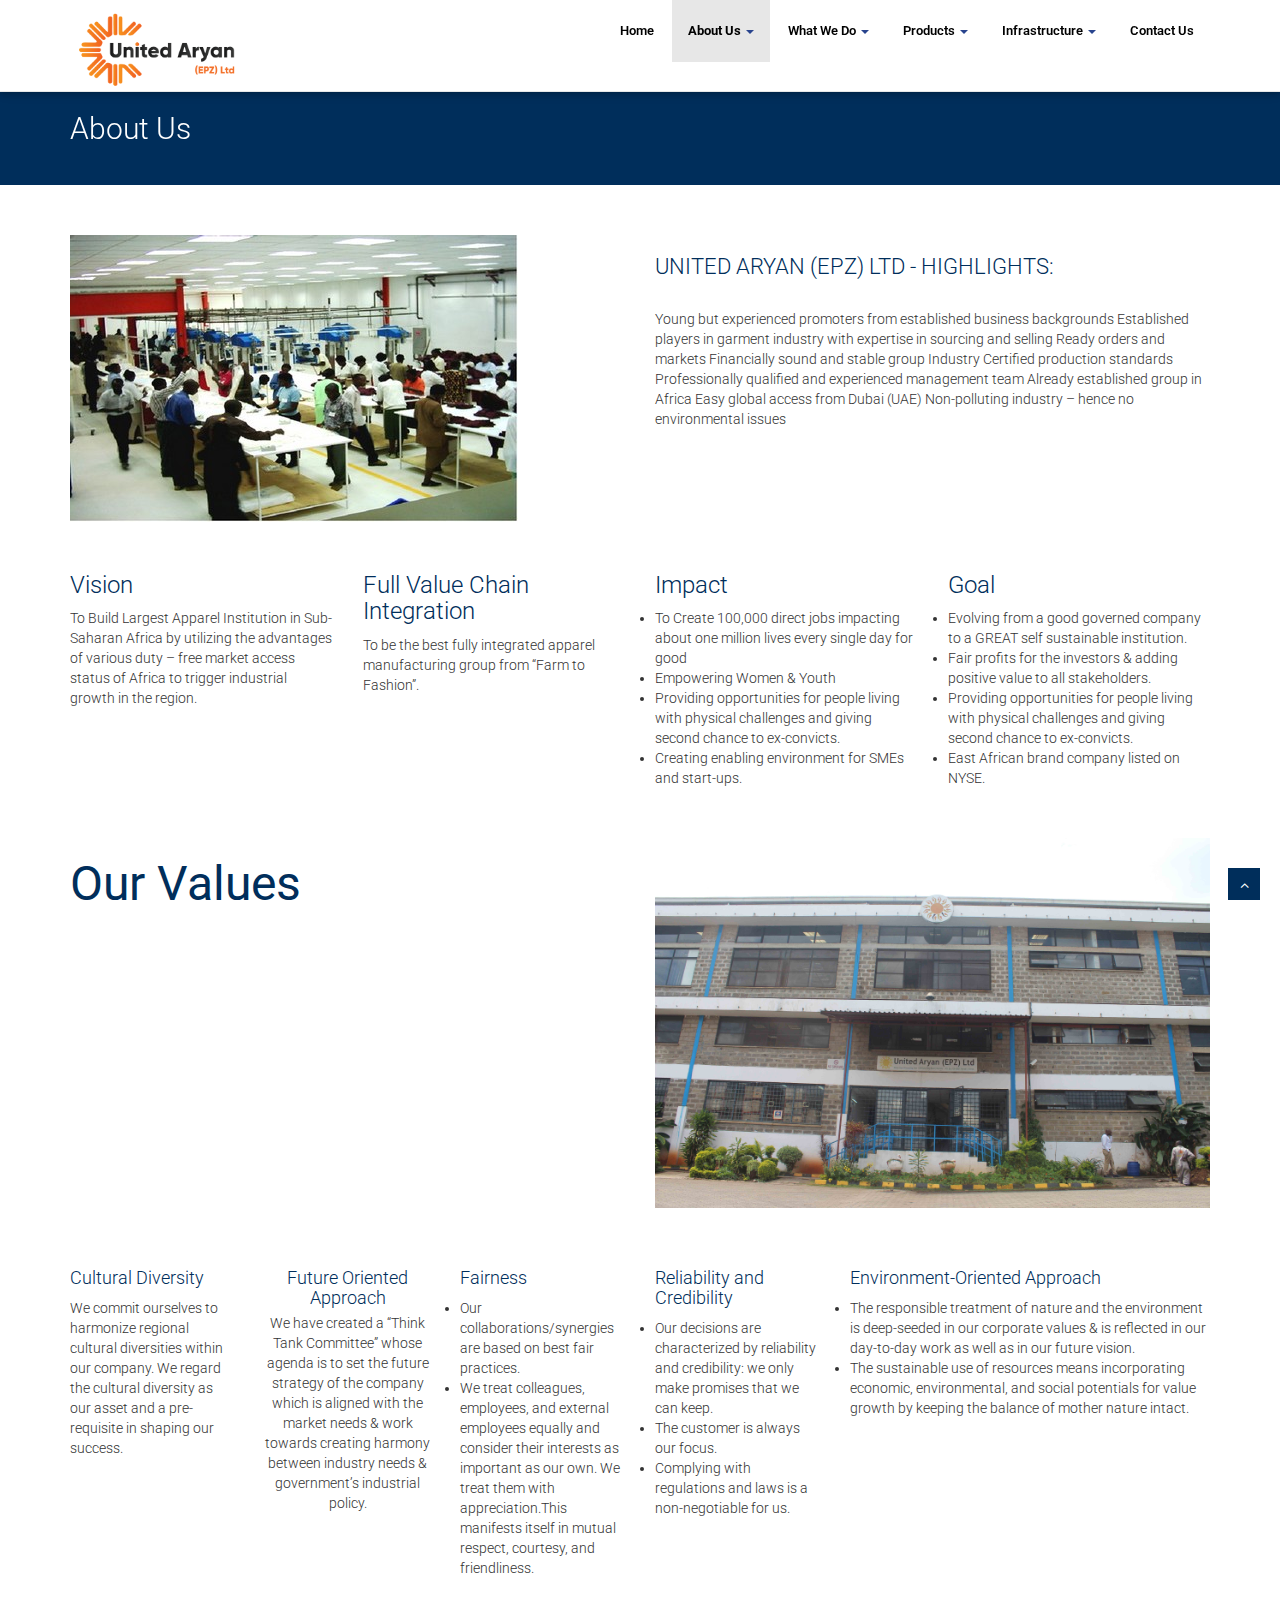
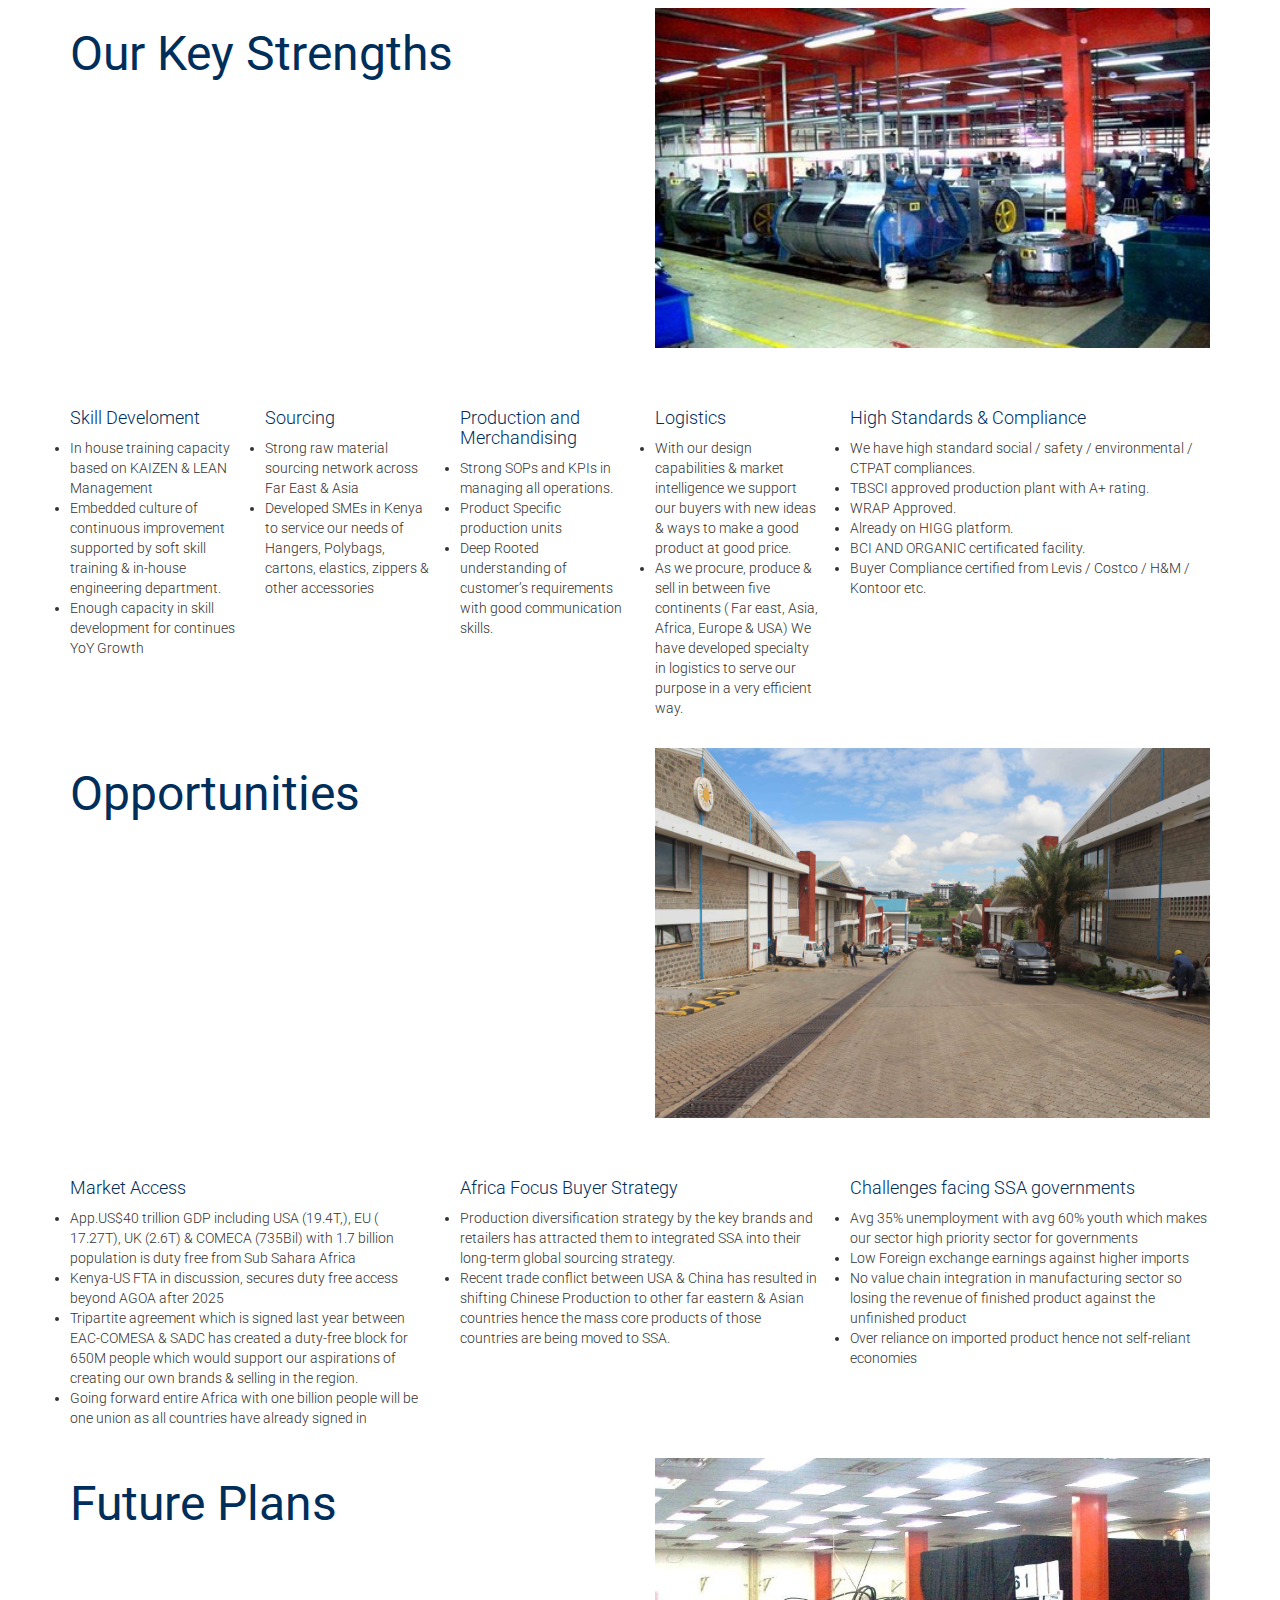
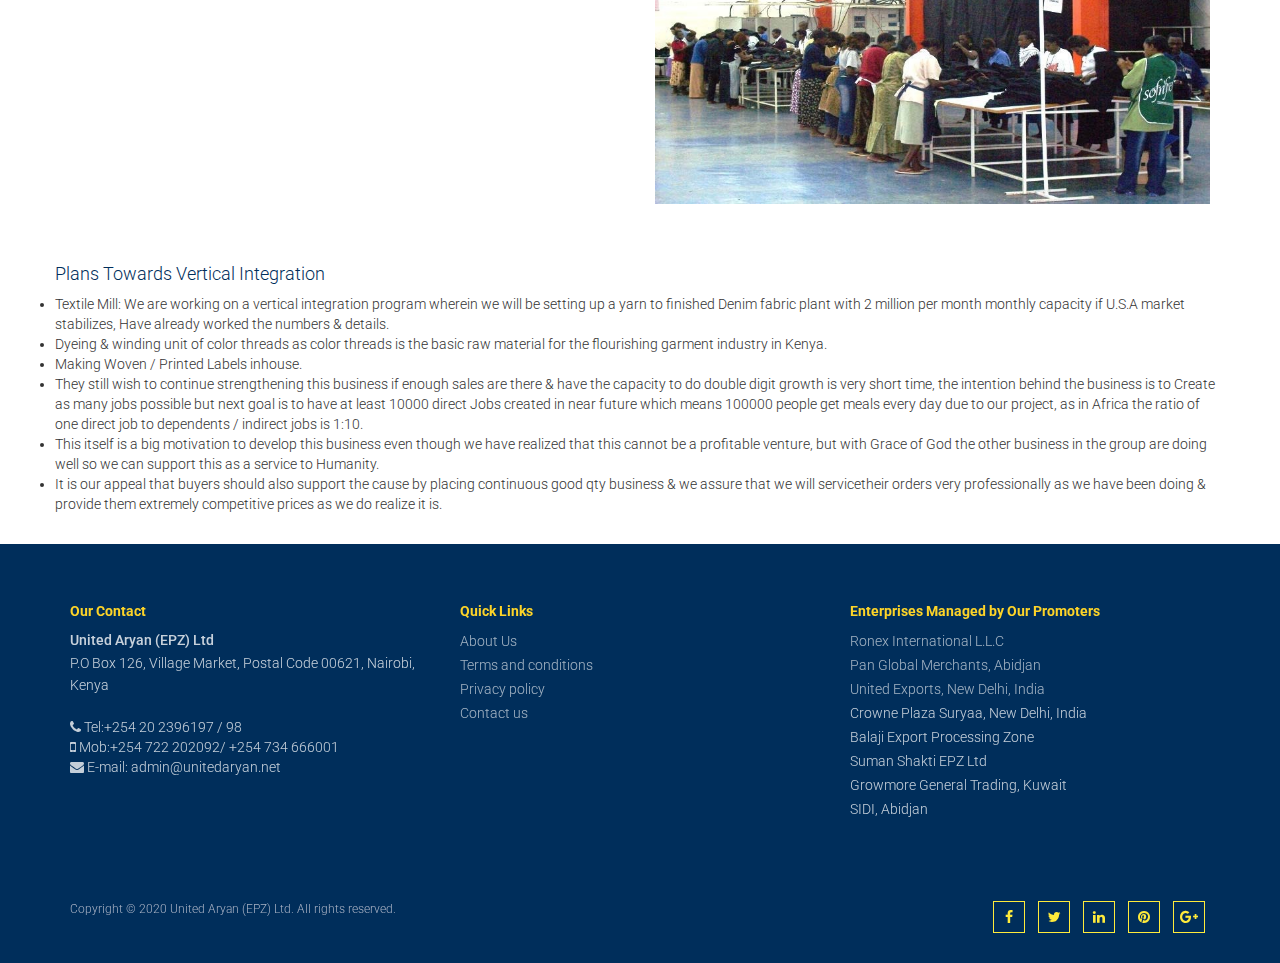
==== about.html @ 38c029ce "initial commit" ====
<!DOCTYPE html>
<html lang="en">

<head>
	<meta charset="utf-8">
	<title>United Aryan EPZ</title>
	<meta name="viewport" content="width=device-width, initial-scale=1.0" />
	<meta name="description" content="" />
	<meta name="author" content="http://webthemez.com" />
	<!-- css -->
	<link href="css/bootstrap.min.css" rel="stylesheet" />
	<link href="css/fancybox/jquery.fancybox.css" rel="stylesheet">
	<link href="css/flexslider.css" rel="stylesheet" />
	<link href="css/style.css" rel="stylesheet" />
	<link rel="stylesheet" href="https://stackpath.bootstrapcdn.com/font-awesome/4.7.0/css/font-awesome.min.css">
	<!-- Latest compiled and minified CSS -->
	<link rel="stylesheet" href="https://maxcdn.bootstrapcdn.com/bootstrap/3.4.1/css/bootstrap.min.css">
	<!-- Latest compiled JavaScript -->
	<script src="https://maxcdn.bootstrapcdn.com/bootstrap/3.4.1/js/bootstrap.min.js"></script>
	<!-- jQuery library -->
	<script src="https://ajax.googleapis.com/ajax/libs/jquery/3.5.1/jquery.min.js"></script>
	<!-- Material Design Bootstrap -->
   <link rel="stylesheet" href="css/mdb.min.css">
	<!-- Google Fonts Roboto -->
   <link rel="stylesheet" href="https://fonts.googleapis.com/css?family=Roboto:300,400,500,700&display=swap">
   
	
	<!-- HTML5 shim, for IE6-8 support of HTML5 elements -->
	<!--[if lt IE 9]>
      <script src="http://html5shim.googlecode.com/svn/trunk/html5.js"></script>
    <![endif]-->

</head>

<body>

	<!-- start header -->
	<header>
		<div class="navbar navbar-default navbar-static-top"
			>
			<div class="container">
				<div class="navbar-header">
					<button type="button" class="navbar-toggle" data-toggle="collapse" data-target=".navbar-collapse">
						<span class="icon-bar"></span>
						<span class="icon-bar"></span>
						<span class="icon-bar"></span>
					</button>
					<a class="navbar-brand" href="index.html"><img src="img/newlogo.png" alt="logo"
							style="width: 200px;" /></a>
				</div>
				<div class="navbar-collapse collapse">
					<ul class="nav navbar-nav">
						<li><a href="index.html">Home</a></li>
						<li class="dropdown active">							
							<a class="dropdown-toggle" data-toggle="dropdown">About Us
								<span class="caret"></span></a>
								<ul class="dropdown-menu">
									<li><a href="about.html">About Us</a></li>
									<li><a href="assets/UAL - Company Profile.pdf" target="blank">Our Profile</a></li>
									<li><a href="sustainability.html">Sustainability</a></li>
								</ul>
						</li> 						
						<li class="dropdown">						
							<a class="dropdown-toggle" data-toggle="dropdown" href="">What we Do
								<span class="caret"></span></a>
								<ul class="dropdown-menu">
								  <li><a href="pline.html">Product Line</a></li>
								  <li><a href="logistics.html">Logistics</a></li>
								  <li><a href="served.html">Customers Served</a></li>
								  <li><a href="facility.html">Facility</a></li>
								</ul>
						</li>
						<li class="dropdown">							
							<a class="dropdown-toggle" data-toggle="dropdown" href="">Products
								<span class="caret"></span></a>
							<ul class="dropdown-menu">
								<li><a href="product-profile.html">Product Profile</a></li>
								<li><a href="woven.html">Woven Products</a></li>
								<li><a href="knits.html">Knit Products</a></li>

							</ul>
						</li>						
						<li class="dropdown">							
							<a class="dropdown-toggle" data-toggle="dropdown" href="">Infrastructure
								<span class="caret"></span></a>
							<ul class="dropdown-menu">
								<li><a href="infrastructure.html">Infrastructure</a></li>
								<li><a href="factory_photos.html">Factory Photos</a></li>								

							</ul>
						</li>
						<li><a href="contact.html">Contact Us</a></li>
					</ul>
				</div>
			</div>
		</div>
	</header>
	<!-- end header -->
	<section id="inner-headline">
		<div class="container">
			<div class="row">
				<div class="col-lg-12">
					<h2 class="white-text">About Us</h2>
				</div>
			</div>
		</div>
	</section>
	<section id="content">
		<section class="section-padding">
			<div class="container">
				<div class="row showcase-section">
					<div class="col-md-6">
						<img src="img/17.jpg" alt="showcase image">
					</div>
					<div class="col-md-6">
						<div class="about-text">
							<h3>UNITED ARYAN (EPZ) LTD - HIGHLIGHTS:
							</h3>
							<p>Young but experienced promoters from established business backgrounds Established players
								in garment industry with expertise in sourcing and selling Ready orders and markets
								Financially sound and stable group Industry Certified production standards
								Professionally qualified and experienced management team Already established group in
								Africa Easy global access from Dubai (UAE) Non-polluting industry – hence no
								environmental issues</p>

						</div>
					</div>
				</div>
			</div>
		</section>
		<div class="container">

			<div class="about">

				<div class="row">
					<div class="col-md-3">
						<!-- Heading and para -->
						<div class="block-heading-two">
							<h3><span>Vision</span></h3>
						</div>
						<p>To Build Largest Apparel Institution in Sub- Saharan Africa by utilizing the advantages of
							various duty – free market access status of Africa to trigger industrial growth in the
							region.</p>
					</div>
					<div class="col-md-3">
						<div class="block-heading-two">
							<h3><span>Full Value Chain Integration</span></h3>
						</div>

						<p>To be the best fully integrated apparel manufacturing group from “Farm to Fashion”.</p>

					</div>

					<div class="col-md-3">
						<div class="block-heading-two">
							<h3><span>Impact</span></h3>
						</div>
						<li>To Create 100,000 direct jobs impacting about one million lives every single day for good
						</li>
						<li>Empowering Women & Youth</li>
						<li>Providing opportunities for people living with physical challenges and giving second chance
							to ex-convicts.</li>
						<li>Creating enabling environment for SMEs and start-ups.</li>
					</div>
					<div class="col-md-3">
						<div class="block-heading-two">
							<h3><span>Goal</span></h3>
						</div>
						<li>Evolving from a good governed company to a GREAT self sustainable institution.</li>
						<li>Fair profits for the investors & adding positive value to all stakeholders.</li>
						<li>Providing opportunities for people living with physical challenges and giving second chance
							to ex-convicts.</li>
						<li>East African brand company listed on NYSE.</li>
					</div>

				</div>

				<br>
				<!-- Values start here -->

				<!-- Heading -->
				<div class="block-heading-six row">
					<h3 class="bg-color big-text col-md-6">Our Values</h3>
					<img class="col-md-6" src="img/IMG_2358.jpg" alt="reception">
				</div>
				<br>


				<div class="team-six">
					<div class="row">
						<div class="col-md-2 col-sm-6">
							<h4>Cultural Diversity</h4>
							<span class="deg">We commit ourselves to harmonize regional cultural diversities within our
								company. We regard the cultural diversity as our asset and a pre‐requisite in shaping
								our success.</span>

						</div>
						<div class="col-md-2 col-sm-6">
							<!-- Team Member -->
							<div class="team-member">
								<h4>Future Oriented Approach</h4>
								<span class="deg">We have created a “Think Tank Committee” whose agenda is to set the
									future strategy of the company which is aligned with the market needs & work towards
									creating harmony between industry needs & government’s industrial policy.</span>
							</div>
						</div>
						<div class="col-md-2 col-sm-6">
							<!-- Team Member -->

							<h4>Fairness</h4>
							<span class="deg">
								<li>Our collaborations/synergies are based on best fair practices.</li>
								<li>We treat colleagues, employees, and external employees equally and consider their
									interests as important as our own. We treat them with appreciation.This manifests
									itself in mutual respect, courtesy, and friendliness.</li>
							</span>

						</div>
						<div class="col-md-2 col-sm-6">

							<h4>Reliability and Credibility</h4>
							<span class="deg">
								<li>Our decisions are characterized by reliability and credibility: we only make
									promises that we can keep.</li>
								<li>The customer is always our focus.</li>
								<li>Complying with regulations and laws is a non‐negotiable for us.</li>
							</span>
						</div>
						<div class="col-md-4 col-sm-6">

							<h4>Environment-Oriented Approach</h4>
							<span class="deg">
								<li>The responsible treatment of nature and the environment is deep‐seeded in our
									corporate values & is reflected in our day‐to‐day work as well as in our future
									vision.</li>
								<li>The sustainable use of resources means incorporating economic, environmental, and
									social potentials for value growth by keeping the balance of mother nature intact.
								</li>

							</span>
						</div>
					</div>
				</div>

				<!-- values ends here -->

				<!--Key strengths starts here-->
				<div class="block-heading-six row">
					<h3 class="bg-color big-text col-md-6">Our Key Strengths</h3>
					<img class="col-md-6" src="assets/24.jpg" alt="key strengths">
				</div>
				<br>

				<div class="team-six">
					<div class="row">
						<div class="col-md-2 col-sm-6">
							<h4>Skill Develoment</h4>
							<span class="deg">
								<li>In house training capacity based on KAIZEN & LEAN Management</li>
								<li>Embedded culture of continuous improvement supported by soft skill training &
									in-house engineering department.</li>
								<li>Enough capacity in skill development for continues YoY Growth</li>
							</span>

						</div>
						<div class="col-md-2 col-sm-6">
							<h4>Sourcing</h4>
							<span class="deg">
								<li>Strong raw material sourcing network across Far East & Asia</li>
								<li>Developed SMEs in Kenya to service our needs of Hangers, Polybags, cartons,
									elastics, zippers & other accessories</li>
							</span>
						</div>
						<div class="col-md-2 col-sm-6">
							<!-- Team Member -->

							<h4>Production and Merchandising</h4>
							<span class="deg">
								<li>Strong SOPs and KPIs in managing all operations.</li>
								<li>Product Specific production units</li>
								<li>Deep Rooted understanding of customer’s requirements with good communication skills.
								</li>
							</span>

						</div>
						<div class="col-md-2 col-sm-6">

							<h4>Logistics</h4>
							<span class="deg">
								<li>With our design capabilities & market intelligence we support our buyers with new
									ideas & ways to make a good product at good price.</li>
								<li>As we procure, produce & sell in between five continents ( Far east, Asia, Africa,
									Europe & USA) We have developed specialty in logistics to serve our purpose in a
									very efficient way.</li>
							</span>
						</div>
						<div class="col-md-4 col-sm-6">

							<h4>High Standards & Compliance</h4>
							<span class="deg">
								<li>We have high standard social / safety / environmental / CTPAT compliances.</li>
								<li>TBSCI approved production plant with A+ rating.</li>
								<li>WRAP Approved.</li>
								<li>Already on HIGG platform.</li>
								<li>BCI AND ORGANIC certificated facility.</li>
								<li>Buyer Compliance certified from Levis / Costco / H&M / Kontoor etc.</li>

							</span>
						</div>
					</div>
				</div>
			</div>

			<!-- key strengths ends here -->

			<!--opportunities starts here-->
			<div class="block-heading-six row">
				<h3 class="bg-color big-text col-md-6">Opportunities</h3>
				<img class="col-md-6" src="img/IMG_2359.jpg" alt="">
			</div>
			<br>
			<div class="team-six">
				<div class="row">
					<div class="col-md-4 col-sm-6">
						<h4>Market Access</h4>
						<span class="deg">
							<li>App.US$40 trillion GDP including USA (19.4T,), EU ( 17.27T), UK (2.6T) & COMECA (735Bil)
								with 1.7 billion population is duty free from Sub Sahara Africa</li>
							<li>Kenya-US FTA in discussion, secures duty free access beyond AGOA after 2025</li>
							<li>Tripartite agreement which is signed last year between EAC-COMESA & SADC has created a
								duty-free block for 650M people which would support our aspirations of creating our own
								brands & selling in the region.</li>
							<li>Going forward entire Africa with one billion people will be one union as all countries
								have already signed in</li>
						</span>

					</div>
					<div class="col-md-4 col-sm-6">
						<h4>Africa Focus Buyer Strategy</h4>
						<span class="deg">
							<li>Production diversification strategy by the key brands and retailers has attracted them
								to integrated SSA into their long-term global sourcing strategy.</li>
							<li>Recent trade conflict between USA & China has resulted in shifting Chinese Production to
								other far eastern & Asian countries hence the mass core products of those countries are
								being moved to SSA.</li>
						</span>
					</div>
					<div class="col-md-4 col-sm-6">

						<h4>Challenges facing SSA governments</h4>
						<span class="deg">
							<li>Avg 35% unemployment with avg 60% youth which makes our sector high priority sector for
								governments</li>
							<li>Low Foreign exchange earnings against higher imports</li>
							<li>No value chain integration in manufacturing sector so losing the revenue of finished
								product against the unfinished product</li>
							<li>Over reliance on imported product hence not self-reliant economies</li>
						</span>
					</div>

				</div>
			</div>


			<!-- opportunities ends here -->
			<!--future plans-->
			<div class="block-heading-six row">
				<h3 class="bg-color big-text col-md-6">Future Plans</h3>
				<img class="col-md-6" src="assets/59.jpg" alt="future plans">
			</div>
			<br>
			<div class="team-six">
				<div class="row">
					<div>
						<h4>Plans Towards Vertical Integration</h4>
						<span class="deg">
							<li>Textile Mill: We are working on a vertical integration program wherein we will be
								setting up a yarn to finished Denim fabric plant with 2 million per month monthly
								capacity if U.S.A market stabilizes, Have already worked the numbers & details.</li>
							<li>Dyeing & winding unit of color threads as color threads is the basic raw material for
								the flourishing garment industry in Kenya.</li>
							<li>Making Woven / Printed Labels inhouse. </li>
							<li>They still wish to continue strengthening this business if enough sales are there & have
								the capacity to do double digit growth is very short time, the intention behind the
								business is to Create as many jobs possible but next goal is to have at least 10000
								direct Jobs created in near future which means 100000 people get meals every day due to
								our project, as in Africa the ratio of one direct job to dependents / indirect jobs is
								1:10.</li>
							<li>This itself is a big motivation to develop this business even though we have realized
								that this cannot be a profitable venture, but with Grace of God the other business in
								the group are doing well so we can support this as a service to Humanity.</li>
							<li>It is our appeal that buyers should also support the cause by placing continuous good
								qty business & we assure that we will servicetheir orders very professionally as we have
								been doing & provide them extremely competitive prices as we do realize it is.</li>

						</span>
					</div>
				</div>
			</div>
			<!--future plans end-->
		</div>
	</section>
	<footer>
		<div class="container">
			<div class="row">
				<div class="col-md-4 col-sm-4">
					<div class="widget">
						<h5 class="widgetheading">Our Contact</h5>
						<address>
							<strong>United Aryan (EPZ) Ltd</strong><br>
							P.O Box 126, Village Market, Postal Code 00621, Nairobi, Kenya
						</address>
						<p>
							<i class="fa fa-phone" aria-hidden="true"></i>
							Tel:+254 20 2396197 / 98<br>
							<i class="fa fa-mobile" aria-hidden="true"></i>
							Mob:+254 722 202092/
							+254 734 666001<br>
							<i class="fa fa-envelope" aria-hidden="true"></i> E-mail: admin@unitedaryan.net
						</p>
					</div>
				</div>
				<div class="col-md-4 col-sm-4">
					<div class="widget">
						<h5 class="widgetheading">Quick Links</h5>
						<ul class="link-list">
							<li><a href="#">About Us</a></li>
							<li><a href="#">Terms and conditions</a></li>
							<li><a href="#">Privacy policy</a></li>
							<li><a href="#">Contact us</a></li>
						</ul>
					</div>
				</div>
				<div class="col-md-4 col-sm-4">
					<div class="widget">
						<h5 class="widgetheading">Enterprises Managed by Our Promoters</h5>
						<ul class="link-list">
							<li><a href="#">Ronex International L.L.C</a></li>
							<li><a href="#">Pan Global Merchants, Abidjan</a></li>
							<li><a href="#">United Exports, New Delhi, India</a></li>
							<li>Crowne Plaza Suryaa, New Delhi, India</li>
							<li>Balaji Export Processing Zone</li>
							<li>Suman Shakti EPZ Ltd</li>
							<li>Growmore General Trading, Kuwait</li>
							<li>SIDI, Abidjan</li>
						</ul>
					</div>
				</div>

			</div>
		</div>
		<div id="sub-footer">
			<div class="container">
				<div class="row">
					<div class="col-lg-6">
						<div class="copyright">
							<p>
								Copyright © 2020 United Aryan (EPZ) Ltd. All rights reserved.</p>
						</div>
					</div>
					<div class="col-lg-6">
						<ul class="social-network">
							<li><a href="#" data-placement="top" title="Facebook"><i class="fa fa-facebook"></i></a>
							</li>
							<li><a href="#" data-placement="top" title="Twitter"><i class="fa fa-twitter"></i></a></li>
							<li><a href="#" data-placement="top" title="Linkedin"><i class="fa fa-linkedin"></i></a>
							</li>
							<li><a href="#" data-placement="top" title="Pinterest"><i class="fa fa-pinterest"></i></a>
							</li>
							<li><a href="#" data-placement="top" title="Google plus"><i
										class="fa fa-google-plus"></i></a></li>
						</ul>
					</div>
				</div>
			</div>
		</div>
	</footer>
	</div>
	<a href="#" class="scrollup"><i class="fa fa-angle-up active"></i></a>
	<!-- javascript
    ================================================== -->
	<!-- Placed at the end of the document so the pages load faster -->
	<script src="js/jquery.js"></script>
	<script src="js/jquery.easing.1.3.js"></script>
	<script src="js/bootstrap.min.js"></script>
	<script src="js/jquery.fancybox.pack.js"></script>
	<script src="js/jquery.fancybox-media.js"></script>
	<script src="js/jquery.flexslider.js"></script>
	<script src="js/animate.js"></script>
	 <!-- MDB core JavaScript -->
<script type="text/javascript" src="js/mdb.min.js"></script>
<!-- Bootstrap tooltips -->
<script type="text/javascript" src="js/popper.min.js"></script>
	<!-- Vendor Scripts -->
	<script src="js/modernizr.custom.js"></script>
	<script src="js/jquery.isotope.min.js"></script>
	<script src="js/jquery.magnific-popup.min.js"></script>
	<script src="js/animate.js"></script>
	<script src="js/custom.js"></script>
</body>

</html>
---- css/style.css ----
/*
Author URI: http://webthemez.com/
Note: Licence under Creative Commons Attribution 3.0  
-------------------------------------------------------*/

@import url("http://fonts.googleapis.com/css?family=Noto+Serif:400,400italic,700|Open+Sans:400,600,700");
@import url("https://fonts.googleapis.com/css?family=Montserrat:400,700,900");
@import url("font-awesome.css");
@import url("animate.css");

body {
  font-family: "Open Sans", Arial, sans-serif;
  font-weight: 300;
  line-height: 1.6em;
  color: #656565;
  font-size: 1.4em;
}

a:active {
  outline: 0;
}

.clear {
  clear: both;
}

h1,
h2 {
  font-weight: 600;
  line-height: 1.1em;
  color: #002e5b !important;
  font-family: "Montserrat", sans-serif;
  margin-bottom: 20px;
  text-transform: capitalize;
}
.flex-caption h3 {
  font-family: "Montserrat", sans-serif;
}
h3,
h4,
h5,
h6 {
  line-height: 1.1em;
  color: #002e5b !important;
  margin-bottom: 20px;
  font-family: "Montserrat", sans-serif;
  font-weight: 600;
}
input,
button,
select,
textarea {
  border-radius: 0px !important;
}
.timetable {
  background: #2ab975;
  padding: 5px 23px;
}
.timetable hr {
  color: #fff;
  padding-top: 29px;
  margin-bottom: 20px !important;
}
.timetable dl {
  color: #fff;
}
.timetable dt {
  color: #fff;
}
.timetable dd {
  color: #fff;
}
#wrapper {
  width: 100%;
  margin: 0;
  padding: 0;
}
ul.withArrow {
}
ul.withArrow li {
}
ul.withArrow li span {
  margin-right: 10px;

  font-weight: 700;

  color: #29448e;

  border: 1px solid;

  padding: 4px 8px;

  font-size: 11px;

  border-radius: 50%;

  height: 20px;

  width: 20px;
}
.widget {
  color: rgba(255, 255, 255, 0.77);
}
.row,
.row-fluid {
  margin-bottom: 30px;
}

.row .row,
.row-fluid .row-fluid {
  margin-bottom: 30px;
}

.row.nomargin,
.row-fluid.nomargin {
  margin-bottom: 0;
}
.about-image img {
  width: 100%;
}
img.img-polaroid {
  margin: 0 0 20px 0;
}
.img-box {
  max-width: 100%;
}
.navbar-default .navbar-toggle {
  border-color: #002e5b;
  margin-top: 10px;
}
/*  Header
==================================== */
.topbar {
  background-color: #002e5b;
  padding: 5px 0;
  /* color:#fff; */
  font-size: 11px !important;
}
.topbar .container .row {
  margin: 0;
  padding: 0;
}
.topbar .container .row .col-md-12 {
  padding: 0;
}
.topbar p {
  margin: 0;
  display: inline-block;
  font-size: 11px;
  color: #f1f6ff;
}
.topbar p > i {
  margin-right: 5px;
  color: #fdd428;
}
.topbar p:last-child {
  text-align: right;
}
header .navbar {
  margin-bottom: 0;
}

.navbar-default {
  border: none;
}

.navbar-brand {
  color: #222;
  text-transform: uppercase;
  font-size: 24px;
  font-weight: 700;
  line-height: 1em;
  letter-spacing: -1px;
  margin-top: 10px;
  padding: 0 0 0 15px;
}
.navbar-default .navbar-brand {
  color: #1891ec;
}

header .navbar-collapse ul.navbar-nav {
  float: right;
  margin-right: 0;
}
header .navbar {
  min-height: 70px;
  padding: 18px 0;
  background: #ffffff;
}
.home-page header .navbar-default {
  background: #ffffff;
  /* position: absolute; */
  width: 100%;
  box-shadow: 1px 1px 1px rgba(156, 156, 156, 0.36);
}

header .nav li a:hover,
header .nav li a:focus,

header .nav li.active a:hover,
header .nav li a.dropdown-toggle:hover,
header .nav li a.dropdown-toggle:focus,
header .nav li.active ul.dropdown-menu li a:hover,
header .nav li.active ul.dropdown-menu li.active a {
  -webkit-transition: all 0.3s ease;
  -moz-transition: all 0.3s ease;
  -ms-transition: all 0.3s ease;
  -o-transition: all 0.3s ease;
  transition: all 0.3s ease;
  background-color: #002e5b;  
}

header .navbar-default .navbar-nav > .open > a,
header .navbar-default .navbar-nav > .open > a:hover,
header .navbar-default .navbar-nav > .open > a:focus {
  -webkit-transition: all 0.3s ease;
  -moz-transition: all 0.3s ease;
  -ms-transition: all 0.3s ease;
  -o-transition: all 0.3s ease;
  transition: all 0.3s ease;
}

header .navbar {
  min-height: 92px;
  padding: 0;
}

header .navbar-nav > li {
  padding-bottom: 12px;
  padding-top: 12px;
  padding: 0 !important;
}

header .navbar-nav > li > a {
  /* padding-bottom: 6px; */
  /* padding-top: 5px; */
  margin-left: 2px;
  line-height: 30px;
  font-weight: 700;
  -webkit-transition: all 0.3s ease;
  -moz-transition: all 0.3s ease;
  -ms-transition: all 0.3s ease;
  -o-transition: all 0.3s ease;
  transition: all 0.3s ease;
}

.dropdown-menu li a:hover {
  display: block !important;
  color: #fff !important;
  background: #002e5b !important;
}

header .nav .caret {
  border-bottom-color: #29448e;
  border-top-color: #29448e;
}
.navbar-default .navbar-nav > .active > a,
.navbar-default .navbar-nav > .active > a:hover,
.navbar-default .navbar-nav > .active > a:focus {
  background-color: #fff;
}
.navbar-default .navbar-nav > .open > a,
.navbar-default .navbar-nav > .open > a:hover,
.navbar-default .navbar-nav > .open > a:focus {
  background-color: #fff;
}

.dropdown-menu {
  box-shadow: none;
  border-radius: 0;
  border: none;
}

.dropdown-menu li:last-child {
  padding-bottom: 0 !important;
  margin-bottom: 0;
}

header .nav li .dropdown-menu {
  padding: 0;
}

header .nav li .dropdown-menu li a {
  line-height: 28px;
  padding: 3px 12px;
}

/* --- menu --- */
.flex-caption p {
  line-height: 22px;
  font-weight: 300;
  color: #002e5b;
  text-transform: capitalize;
}
header .navigation {
  float: right;
}

header ul.nav li {
  border: none;
  margin: 0;
}

header ul.nav li a {
  font-size: 13px;
  border: none;
  font-weight: 600;
  text-transform: uppercase;
}

header ul.nav li ul li a {
  font-size: 12px;
  border: none;
  font-weight: 300;
  text-transform: uppercase;
}

.navbar .nav > li > a {
  color:#000000 !important;
  text-shadow: none;
  text-transform: capitalize;
  font-size: small;
  border: 1px solid rgba(255, 255, 255, 0) !important;
}

.navbar .nav a:hover {
  background: none;
  color: #2e8eda;
}

.navbar .nav > .active > a,
.navbar .nav > .active > a:hover {
  background: none;
  font-weight: 700;
}

.navbar .nav > .active > a:active,
.navbar .nav > .active > a:focus {
  background: none;
  outline: 0;
  font-weight: 700;
}

.navbar .nav li .dropdown-menu {
  z-index: 2000;
}

header ul.nav li ul {
  margin-top: 1px;
}
header ul.nav li ul li ul {
  margin: 1px 0 0 1px;
}
.dropdown-menu .dropdown i {
  position: absolute;
  right: 0;
  margin-top: 3px;
  padding-left: 20px;
}

.navbar .nav > li > .dropdown-menu:before {
  display: inline-block;
  border-right: none;
  border-bottom: none;
  border-left: none;
  border-bottom-color: none;
  content: none;
}
.navbar-default .navbar-nav > .active > a,
.navbar-default .navbar-nav > .active > a:hover,
.navbar-default .navbar-nav > .active > a:focus {
  color: rgb(0, 46, 91);
  background: none;
  border-radius: 0;
}
.navbar-default .navbar-nav > li > a:hover,
.navbar-default .navbar-nav > li > a:focus {
  color: #002e5b;
  background-color: transparent;
}

ul.nav li.dropdown a {
  z-index: 1000;
  display: block;
}

select.selectmenu {
  display: none;
}
.pageTitle {
  color: #fff;
  margin: 30px 0 3px;
  display: inline-block;
}

#banner {
  width: 100%;
  background: #000;
  position: relative;
  margin: 0;
  padding: 0;
}

/*  Sliders
==================================== */
/* --- flexslider --- */
#main-slider:before {
  content: "";
  width: 100%;
  height: 100%; /* background: rgba(255, 255, 255, 0.37); */
  z-index: 1;
  position: absolute;
  
}
.flex-direction-nav a {
  display: none;
}
.flexslider {
  padding: 0;
  /* background: #FFEB3B; */
  position: relative;
  zoom: 1;
}
.flex-direction-nav .flex-prev {
  left: 0px;
}
.flex-direction-nav .flex-next {
  right: 0px;
}
.flex-caption {
  zoom: 1;
  bottom: 198px;
  background-color: transparent;
  color: #fff;
  margin: 0;
  padding: 2px 25px 0px 30px; /* position: absolute; */
  left: 0;
  text-align: left;
  margin: 0 auto;
  right: 0px;
  display: inline-block;
  bottom: 24%;
  width: 80%;
  right: 0 !important;
  border-radius: 15px 15px 0 0;
}
.flex-caption h3 {
  color: #ffffff !important;
  letter-spacing: 0px;
  margin-bottom: 8px;
  text-transform: uppercase;
  font-size: 70px;
  font-weight: 700;
}
.flex-caption p {
  margin: 12px 0 18px;
  font-size: 22px;
  font-weight: 400;
}
.skill-home {
  margin-bottom: 50px;
}
.c1 {
  border: #ed5441 1px solid;
  background: #ed5441;
}
.c2 {
  border: #24c4db 1px solid;
  background: #24c4db;
}
.c3 {
  border: #1891ec 1px solid;
  background: #1891ec;
}
.c4 {
  border: #609cec 1px solid;
  background: #609cec;
}
.skill-home .icons {
  padding: 26px 0 0;
  width: 94px;
  height: 94px;
  color: #fff;
  font-size: 42px;
  font-size: 32px;
  text-align: center;
  -ms-border-radius: 50%;
  -moz-border-radius: 50%;
  -webkit-border-radius: 50%;
  border-radius: 0;
  display: inline-table;
  border: 4px solid #002e5b;
  color: #002e5b;
  background: transparent;
  border-radius: 50%;
  background: #ffffff;
  text-align: center;
}
.skill-home h2 {
  padding-top: 20px;
  font-size: 36px;
  font-weight: 700;
}
.testimonial-solid {
  padding: 50px 0 60px 0;
  margin: 0 0 0 0;
  background: #ffffff;
  text-align: center;
}
.testi-icon-area {
  text-align: center;
  position: absolute;
  top: -84px;
  margin: 0 auto;
  width: 100%;
}
.testi-icon-area .quote {
  padding: 15px 0 0 0;
  margin: 0 0 0 0;
  background: #ffffff;
  text-align: center;
  color: #1891ec;
  display: inline-table;
  width: 70px;
  height: 70px;
  -ms-border-radius: 50%;
  -moz-border-radius: 50%;
  -webkit-border-radius: 50%;
  border-radius: 50%;
  font-size: 42px;
  border: 1px solid #1891ec;
  display: none;
}

.testi-icon-area .carousel-inner {
  margin: 20px 0;
}
.carousel-indicators {
  bottom: -30px;
}
.text-center img {
  margin: auto;
}
.aboutUs {
  padding: 40px 0;
  background: #f2f2f2;
}
img.img-center {
  margin: 0 auto;
  display: block;
  max-width: 100%;
}
.home-about {
  padding: 60px 0 0px;
}
.home-about hr {
  padding: 0;
  margin: 0;
}
.home-about .info-box {
}
/* Testimonial
----------------------------------*/
.testimonial-area {
  padding: 0 0 0 0;
  margin: 0;
  background: url(../img/low-poly01.jpg) fixed center center;
  background-size: cover;
  -webkit-background-size: cover;
  -moz-background-size: cover;
  -ms-background-size: cover;
}
.testimonial-solid p {
  color: #000000;
  font-size: 16px;
  line-height: 30px;
  font-style: italic;
}
section.hero-text {
  background: #f4783b;
  padding: 50px 0 50px 0;
  color: #fff;
}
section.hero-text h1 {
  color: #fff;
}

/* Clients
------------------------------------ */
#clients {
  padding: 60px 0;
}
#clients .client .img {
  height: 76px;
  width: 138px;
  cursor: pointer;
  -webkit-transition: box-shadow 0.1s linear;
  -moz-transition: box-shadow 0.1s linear;
  transition: box-shadow 0.1s linear;
}
#clients .client .img:hover {
  cursor: pointer;
  /*box-shadow: 0px 0px 2px 0px rgb(155, 155, 155);*/
  border-radius: 8px;
}
#clients .client .client1 {
  background: url("../img/client1.png") 0 -75px;
}
#clients .client .client1:hover {
  background-position: 1px 0px;
}
#clients .client .client2 {
  background: url("../img/client2.png") 0 -75px;
}
#clients .client .client2:hover {
  background-position: -1px 0px;
}
#clients .client .client3 {
  background: url("../img/client3.png") 0 -76px;
}
#clients .client .client3:hover {
  background-position: 0px 0px;
}

/* Content
==================================== */

#content {
  position: relative;
  background: #fff;
  padding: 50px 0 0px 0;
}

.cta-text {
  text-align: center;
  margin-top: 10px;
}

.big-cta .cta {
  margin-top: 10px;
}

.box {
  width: 100%;
}
.box-gray {
  background: #f8f8f8;
  padding: 20px 20px 30px;
}
.box-gray h4,
.box-gray i {
  margin-bottom: 20px;
}
.box-bottom {
  padding: 20px 0;
  text-align: center;
}
.box-bottom a {
  color: #fff;
  font-weight: 700;
}
.box-bottom a:hover {
  color: #eee;
  text-decoration: none;
}

/* Bottom
==================================== */

#bottom {
  background: #fcfcfc;
  padding: 50px 0 0;
}
/* twitter */
#twitter-wrapper {
  text-align: center;
  width: 70%;
  margin: 0 auto;
}
#twitter em {
  font-style: normal;
  font-size: 13px;
}

#twitter em.twitterTime a {
  font-weight: 600;
}

#twitter ul {
  padding: 0;
  list-style: none;
}
#twitter ul li {
  font-size: 20px;
  line-height: 1.6em;
  font-weight: 300;
  margin-bottom: 20px;
  position: relative;
  word-break: break-word;
}

/* page headline
==================================== */

#inner-headline {
  background: #002e5b;
  position: relative;
  margin: 0;
  padding: 0;
}

#inner-headline h2.pageTitle {
  color: rgba(255, 255, 255, 0.84);
  padding: 5px 0;
  display: block;
  text-transform: capitalize;
  text-align: center;
}

/* --- breadcrumbs --- */
#inner-headline ul.breadcrumb {
  margin: 40px 0;
  float: left;
}

#inner-headline ul.breadcrumb li {
  margin-bottom: 0;
  padding-bottom: 0;
}
#inner-headline ul.breadcrumb li {
  font-size: 13px;
  color: #fff;
}

#inner-headline ul.breadcrumb li i {
  color: #dedede;
}

#inner-headline ul.breadcrumb li a {
  color: #fff;
}

ul.breadcrumb li a:hover {
  text-decoration: none;
}

/* Forms
============================= */

/* --- contact form  ---- */
form#contactform input[type="text"] {
  width: 100%;
  border: 1px solid #f5f5f5;
  min-height: 40px;
  padding-left: 20px;
  font-size: 13px;
  padding-right: 20px;
  -webkit-box-sizing: border-box;
  -moz-box-sizing: border-box;
  box-sizing: border-box;
}

form#contactform textarea {
  border: 1px solid #f5f5f5;
  width: 100%;
  padding-left: 20px;
  padding-top: 10px;
  font-size: 13px;
  padding-right: 20px;
  -webkit-box-sizing: border-box;
  -moz-box-sizing: border-box;
  box-sizing: border-box;
}

form#contactform .validation {
  font-size: 11px;
}

#sendmessage {
  border: 1px solid #e6e6e6;
  background: #f6f6f6;
  display: none;
  text-align: center;
  padding: 15px 12px 15px 65px;
  margin: 10px 0;
  font-weight: 600;
  margin-bottom: 30px;
}

#sendmessage.show,
.show {
  display: block;
}

form#commentform input[type="text"] {
  width: 100%;
  min-height: 40px;
  padding-left: 20px;
  font-size: 13px;
  padding-right: 20px;
  -webkit-box-sizing: border-box;
  -moz-box-sizing: border-box;
  box-sizing: border-box;
  -webkit-border-radius: 2px 2px 2px 2px;
  -moz-border-radius: 2px 2px 2px 2px;
  border-radius: 2px 2px 2px 2px;
}

form#commentform textarea {
  width: 100%;
  padding-left: 20px;
  padding-top: 10px;
  font-size: 13px;
  padding-right: 20px;
  -webkit-box-sizing: border-box;
  -moz-box-sizing: border-box;
  box-sizing: border-box;
  -webkit-border-radius: 2px 2px 2px 2px;
  -moz-border-radius: 2px 2px 2px 2px;
  border-radius: 2px 2px 2px 2px;
}

/* --- search form --- */
.search {
  float: right;
  margin: 35px 0 0;
  padding-bottom: 0;
}

#inner-headline form.input-append {
  margin: 0;
  padding: 0;
}

.about-text h3 {
  font-size: 22px;
  padding-bottom: 20px;
}

.about-text .btn {
  margin-top: 20px;
  //font-size: 15px;
  //text-align: justify;
}

.about-image img {
}

.about-text ul {
  margin-top: 30px;
  padding: 0;
}

.about-text li {
  margin-bottom: 10px;
  //
  font-weight: bold;
  list-style: none;
}

.about-text-2 img {
  border: 5px solid #ddd;
  margin-bottom: 20px;
}

.about-text-2 p {
  margin-bottom: 20px;
}

#call-to-action {
  background: url(../images/bg/about.jpg) no-repeat;
  background-attachment: fixed;
  background-position: top center;
  padding: 100px 0;
  color: #fff;
}

.call-to-action h3 {
  font-size: 40px;
  letter-spacing: 15px;
  color: #fff;
  padding-bottom: 30px;
}

.call-to-action p {
  color: #999;
  padding-bottom: 20px;
}

.call-to-action .btn-primary {
  background-color: transparent;
  border-color: #999;
}

.call-to-action .btn-primary:hover {
  background-color: #151515;
  color: #999;
  border-color: #151515;
}

#call-to-action-2 {
  background-color: #ffffff;
  padding: 50px 0;
}
#call-to-action-2 h3 {
  color: #ffffff;
  font-size: 24px;
  font-weight: 600;
  text-transform: capitalize;
}
#call-to-action-2 p {
  color: rgba(255, 255, 255, 0.61);
  font-size: 15px;
}
#call-to-action-2 .btn-primary {
  border-color: #002e5b;
  /* background: transparent; */
  margin-top: 50px;
  color: #002e5b;
}
section.section-padding.gray-bg {
  background: #f6f6f6;
  padding: 60px;
  color: #484848;
}

#accordion-alt3 .panel-heading h4 {
  font-size: 13px;
  line-height: 28px;
}
.panel .panel-heading h4 {
  font-weight: 400;
}
.panel-title {
  margin-top: 0;
  margin-bottom: 0;
  font-size: 15px;
  color: inherit;
}
.panel-group .panel {
  margin-bottom: 0;
  border-radius: 2px;
}
.panel {
  margin-bottom: 18px;
  background-color: #ffffff;
  border: 1px solid #f3f3f3;
  border-radius: 2px;
  -webkit-box-shadow: 0 1px 1px rgba(0, 0, 0, 0.05);
  box-shadow: 0 1px 1px rgba(0, 0, 0, 0.05);
}
#accordion-alt3 .panel-heading h4 a i {
  font-size: 17px;
  line-height: 18px;
  width: 18px;
  height: 18px;
  margin-right: 8px;
  color: #a0a0a0;
  text-align: center;
  border-radius: 50%;
  margin-left: 6px;
  font-weight: bold;
}
.progress.pb-sm {
  height: 6px !important;
}
.progress {
  box-shadow: inset 0 0 2px rgba(0, 0, 0, 0.1);
}
.progress {
  overflow: hidden;
  height: 18px;
  margin-bottom: 18px;
  background-color: #f5f5f5;
  border-radius: 2px;
  -webkit-box-shadow: inset 0 1px 2px rgba(0, 0, 0, 0.1);
  box-shadow: inset 0 1px 2px rgba(0, 0, 0, 0.1);
}
.progress .progress-bar.progress-bar-red {
  /* background: #ed5441; */
}
.progress .progress-bar.progress-bar-green {
  /* background: #51d466; */
}
.progress .progress-bar.progress-bar-lblue {
  /* background: #32c8de; */
}
/* --- portfolio detail --- */
.top-wrapper {
  margin-bottom: 20px;
}
.info-blocks {
  margin-bottom: 43px; /* background: #efefef; */
}
.info-blocks i.icon-info-blocks {
  float: left;
  color: #ffeb3b;
  font-size: 30px;
  min-width: 50px;
  margin-top: 7px;
  text-align: center;
  background: #002e5b;
  width: 72px;
  height: 72px;
  padding-top: 21px;
  border: 1px solid #002e5b;
  border-radius: 50%;
}
.info-blocks .info-blocks-in {
  padding: 0 10px;
  overflow: hidden;
}
.info-blocks .info-blocks-in h3 {
  color: #002e5b;
  font-size: 15px;
  line-height: 28px;
  margin: 0px;
  margin-bottom: 8px;
  font-family: "Montserrat", sans-serif;
  font-weight: 400;
}
.info-blocks .info-blocks-in p {
  font-size: 14px;
}

blockquote {
  font-size: 16px;
  font-weight: 400;
  font-family: "Noto Serif", serif;
  font-style: italic;
  padding-left: 0;
  color: #a2a2a2;
  line-height: 1.6em;
  border: none;
}

blockquote cite {
  display: block;
  font-size: 12px;
  color: #666;
  margin-top: 10px;
}
blockquote cite:before {
  content: "\2014 \0020";
}
blockquote cite a,
blockquote cite a:visited,
blockquote cite a:visited {
  color: #555;
}

/* --- pullquotes --- */

.pullquote-left {
  display: block;
  color: #a2a2a2;
  font-family: "Noto Serif", serif;
  font-size: 14px;
  line-height: 1.6em;
  padding-left: 20px;
}

.pullquote-right {
  display: block;
  color: #a2a2a2;
  font-family: "Noto Serif", serif;
  font-size: 14px;
  line-height: 1.6em;
  padding-right: 20px;
}

/* --- button --- */
.btn {
  text-align: center;
  color: #002e5b;
  padding: 12px 25px;
  border-radius: 0;
  background: #fdd428;
  border-color: #fdd428;
}
.btn-theme {
  color: #fff;
  background: transparent;
  border: 1px solid #fff;
  padding: 12px 30px;
  font-weight: bold;
}
.btn-theme:hover {
  color: #eee;
}

/* --- list style --- */

ul.general {
  list-style: none;
  margin-left: 0;
}

ul.link-list {
  margin: 0;
  padding: 0;
  list-style: none;
}

ul.link-list li {
  margin: 0;
  padding: 2px 0 2px 0;
  list-style: none;
}
footer {
  background: #002e5b;
}
footer ul.link-list li a {
  color: rgba(255, 255, 255, 0.63);
}
footer ul.link-list li a:hover {
  color: #ffeb3b;
}
/* --- Heading style --- */

h4.heading {
  font-weight: 700;
}

.heading {
  margin-bottom: 30px;
}

.heading {
  position: relative;
}

.widgetheading {
  width: 100%;
  padding: 0;
  font-weight: bold;
}

#bottom .widgetheading {
  position: relative;
  border-bottom: #e6e6e6 1px solid;
  padding-bottom: 9px;
}

aside .widgetheading {
  position: relative;
  border-bottom: #e9e9e9 1px solid;
  padding-bottom: 9px;
}

footer .widgetheading {
  position: relative;
}

footer .widget .social-network {
  position: relative;
}

.team-member h4 {
  text-align: center;
  margin-bottom: 5px;
}
.team-member .deg {
  text-align: center;
  display: block;
}
#bottom .widget .widgetheading span,
aside .widget .widgetheading span,
footer .widget .widgetheading span {
  position: absolute;
  width: 60px;
  height: 1px;
  bottom: -1px;
  right: 0;
}
.panel-title > a {
  color: inherit;
  text-decoration: none;
  font-weight: 600;
}
.box-area {
  padding: 15px;
  background: #ececec;
  margin-top: -21px;
  border: 2px solid #f3f3f3;
}
.box-area h3 {
  font-size: 17px;
  font-weight: 600;
}
/* --- Map --- */
.map {
  position: relative;
  margin-top: -50px;
  margin-bottom: 40px;
}

.map iframe {
  width: 100%;
  height: 450px;
  border: none;
}

.map-grid iframe {
  width: 100%;
  height: 350px;
  border: none;
  margin: 0 0 -5px 0;
  padding: 0;
}

ul.team-detail {
  margin: -10px 0 0 0;
  padding: 0;
  list-style: none;
}

ul.team-detail li {
  border-bottom: 1px dotted #e9e9e9;
  margin: 0 0 15px 0;
  padding: 0 0 15px 0;
  list-style: none;
}

ul.team-detail li label {
  font-size: 13px;
}

ul.team-detail li h4,
ul.team-detail li label {
  margin-bottom: 0;
}

ul.team-detail li ul.social-network {
  border: none;
  margin: 0;
  padding: 0;
}

ul.team-detail li ul.social-network li {
  border: none;
  margin: 0;
}
ul.team-detail li ul.social-network li i {
  margin: 0;
}

.pricing-title {
  background: #fff;
  text-align: center;
  padding: 10px 0 10px 0;
}

.pricing-title h3 {
  font-weight: 600;
  margin-bottom: 0;
}

.pricing-offer {
  background: #fcfcfc;
  text-align: center;
  padding: 40px 0 40px 0;
  font-size: 18px;
  border-top: 1px solid #e6e6e6;
  border-bottom: 1px solid #e6e6e6;
}

.pricing-box.activeItem .pricing-offer {
  color: #fff;
}

.pricing-offer strong {
  font-size: 78px;
  line-height: 89px;
}

.pricing-offer sup {
  font-size: 28px;
}

.pricing-container {
  background: #fff;
  text-align: center;
  font-size: 14px;
}

.pricing-container strong {
  color: #353535;
}

.pricing-container ul {
  list-style: none;
  padding: 0;
  margin: 0;
}

.pricing-container ul li {
  border-bottom: 1px solid #cfcfcf;
  list-style: none;
  padding: 15px 0 15px 0;
  margin: 0 0 0 0;
  color: #222;
}

.pricing-action {
  margin: 0;
  background: #fcfcfc;
  text-align: center;
  padding: 20px 0 30px 0;
}

.pricing-wrapp {
  margin: 0 auto;
  width: 100%;
  background: #fd0000;
}
.pricing-box-item {
  border: 1px solid #e6e6e6;
  background: #fcfcfc;
  position: relative;
  margin: 0 0 20px 0;
  padding: 0;
  -webkit-box-shadow: 0 2px 0 rgba(0, 0, 0, 0.03);
  -moz-box-shadow: 0 2px 0 rgba(0, 0, 0, 0.03);
  box-shadow: 0 2px 0 rgba(0, 0, 0, 0.03);
  -webkit-box-sizing: border-box;
  -moz-box-sizing: border-box;
  box-sizing: border-box;
  overflow: hidden;
}

.pricing-box-item .pricing-heading {
  background: #002e5b;
  text-align: center;
  padding: 50px 0;
  display: block;
}
.pricing-box-item.activeItem .pricing-heading {
  background: #fdd428;
  text-align: center;
  border-bottom: none;
  display: block;
  color: #002e5b;
}
.pricing-box-item.activeItem .pricing-heading h3 strong {
  color: #002e5b;
}
.pricing-box-item.activeItem .pricing-heading h3 {
  color: #002e5b;
}

.pricing-box-item .pricing-heading h3 strong {
  font-size: 28px;
  font-weight: 700;
  letter-spacing: -1px;
  color: #fdd428;
}
.pricing-box-item .pricing-heading h3 {
  font-size: 32px;
  font-weight: 300;
  letter-spacing: -1px;
}

.pricing-box-item .pricing-terms {
  text-align: center;
  background: #fff;
  display: block;
  overflow: hidden;
  padding: 11px 0 5px;
  /* border-top: 2px solid #BBBBBB; */
  border-bottom: 2px dotted #cdcdcd;
}

.pricing-box-item .pricing-terms h6 {
  margin-top: 16px;
  color: #002e5b;
  font-size: 22px;
}

.pricing-box-item .icon .price-circled {
  margin: 10px 10px 10px 0;
  display: inline-block !important;
  text-align: center !important;
  color: #fff;
  width: 68px;
  height: 68px;
  padding: 12px;
  font-size: 16px;
  font-weight: 700;
  line-height: 68px;
  text-shadow: none;
  cursor: pointer;
  background-color: #888;
  border-radius: 64px;
  -moz-border-radius: 64px;
  -webkit-border-radius: 64px;
}

.pricing-box-item .pricing-action {
  margin: 0;
  text-align: center;
  padding: 30px 0 30px 0;
}
.pricing-action .btn {
  background: #fdd428;
  color: #002e5b;
}

/* Testimonials */
.testimonials blockquote {
  background: #efefef none repeat scroll 0 0;
  border: medium none;
  color: #666;
  display: block;
  font-size: 14px;
  line-height: 20px;
  padding: 15px;
  position: relative;
}
.testimonials blockquote::before {
  width: 0;
  height: 0;
  right: 0;
  bottom: 0;
  content: " ";
  display: block;
  position: absolute;
  border-bottom: 20px solid #fff;
  border-right: 0 solid transparent;
  border-left: 15px solid transparent;
  border-left-style: inset; /*FF fixes*/
  border-bottom-style: inset; /*FF fixes*/
}
.testimonials blockquote::after {
  width: 0;
  height: 0;
  right: 0;
  bottom: 0;
  content: " ";
  display: block;
  position: absolute;
  border-style: solid;
  border-width: 20px 20px 0 0;
  border-color: #c5c5c5 transparent transparent transparent;
}
.testimonials .carousel-info img {
  border: 1px solid #cccccc;
  border-radius: 150px !important;
  height: 75px;
  padding: 3px;
  width: 75px;
}
.testimonials .carousel-info {
  overflow: hidden;
}
.testimonials .carousel-info img {
  margin-right: 15px;
}
.testimonials .carousel-info span {
  display: block;
}
.testimonials span.testimonials-name {
  color: #002e5b;
  font-size: 16px;
  font-weight: 300;
  margin: 23px 0 0;
}
.testimonials span.testimonials-post {
  color: #656565;
  font-size: 12px;
}
/* ===== Widgets ===== */

/* --- flickr --- */
.widget .flickr_badge {
  width: 100%;
}
.widget .flickr_badge img {
  margin: 0 9px 20px 0;
}

footer .widget .flickr_badge {
  width: 100%;
}
footer .widget .flickr_badge img {
  margin: 0 9px 20px 0;
}

.flickr_badge img {
  width: 50px;
  height: 50px;
  float: left;
  margin: 0 9px 20px 0;
}

/* --- Recent post widget --- */

.recent-post {
  margin: 20px 0 0 0;
  padding: 0;
  line-height: 18px;
}

.recent-post h5 a:hover {
  text-decoration: none;
}

.recent-post .text h5 a {
  color: #353535;
}

footer {
  padding: 50px 0 0 0;
  color: #f8f8f8;
}

footer a {
  color: #ffeb3b;
}

footer a:hover {
  color: #ffeb3b;
}

footer h1,
footer h2,
footer h3,
footer h4,
footer h5,
footer h6 {
  color: #fdd428 !important;
}

footer address {
  line-height: 1.6em;
  color: rgba(255, 255, 255, 0.78);
}

footer h5 a:hover,
footer a:hover {
  text-decoration: none;
}

ul.social-network {
  list-style: none;
  margin: 0;
}

ul.social-network li {
  display: inline;
  margin: 0 5px;
  border: 1px solid #ffeb3b;
  padding: 5px 0 0;
  width: 32px;
  display: inline-block;
  text-align: center;
  height: 32px;
  vertical-align: baseline;
}

#sub-footer {
  text-shadow: none;
  color: #f5f5f5;
  padding: 0;
  padding-top: 30px;
  margin: 20px 0 0 0;
  background: #002e5b;
}

#sub-footer p {
  margin: 0;
  padding: 0;
}

#sub-footer span {
  color: rgba(255, 255, 255, 0.63);
}

.copyright {
  text-align: left;
  font-size: 12px;
  color: #a8b2c4;
}

#sub-footer ul.social-network {
  float: right;
}

/* scroll to top */
.scrollup {
  position: fixed;
  width: 32px;
  height: 32px;
  bottom: 0px;
  right: 20px;
  background: #002e5b;
}

a.scrollup {
  outline: 0;
  text-align: center;
}

a.scrollup:hover,
a.scrollup:active,
a.scrollup:focus {
  opacity: 1;
  text-decoration: none;
}
a.scrollup i {
  margin-top: 10px;
  color: #fff;
}
a.scrollup i:hover {
  text-decoration: none;
}

.absolute {
  position: absolute;
}

.relative {
  position: relative;
}

.aligncenter {
  text-align: center;
  text-transform: capitalize;
}

.aligncenter span {
  margin-left: 0;
}

.floatright {
  float: right;
}

.floatleft {
  float: left;
}

.floatnone {
  float: none;
}

.aligncenter {
  text-align: center;
}

img.pull-left,
.align-left {
  float: left;
  margin: 0 15px 15px 0;
}

.widget img.pull-left {
  float: left;
  margin: 0 15px 15px 0;
}

img.pull-right,
.align-right {
  float: right;
  margin: 0 0 15px 15px;
}

article img.pull-left,
article .align-left {
  float: left;
  margin: 5px 15px 15px 0;
}

article img.pull-right,
article .align-right {
  float: right;
  margin: 5px 0 15px 15px;
}
============================= */ .clear-marginbot {
  margin-bottom: 0;
}

.marginbot10 {
  margin-bottom: 10px;
}
.marginbot20 {
  margin-bottom: 20px;
}
.marginbot30 {
  margin-bottom: 30px;
}
.marginbot40 {
  margin-bottom: 40px;
}

.clear-margintop {
  margin-top: 0;
}

.margintop10 {
  margin-top: 10px;
}

.margintop20 {
  margin-top: 20px;
}

.margintop30 {
  margin-top: 30px;
}

.margintop40 {
  margin-top: 40px;
}
.flex-control-paging li a {
  width: 14px;
  height: 14px;
  border-radius: 50%;
  background: #ffffff;
  text-indent: 50px;
  overflow: hidden;
}
.btn:hover,
.btn:focus {
  color: #002e5b;
  text-decoration: none;
  background: #fdd428;
  border-color: #fdd428;
}
.center {
  width: 50%;
  margin-left: auto;
  margin-right: auto;
  display: block;
}
.advantage {
  text-align: center;
  padding-right: 100px !important;
  padding-left: 100px !important;
  text-transform: capitalize;
}
.carousel-indicators{
	visibility: hidden;
}
.navbar-brand{
	padding-top: 1px !important;
}
table.blueTable thead th:first-child {
    border-left: none;
    border-left-width: initial;
    border-left-style: none;
    border-left-color: initial;
}
thead {
    display: table-header-group;
    vertical-align: middle;
	border-color: inherit;
	background-color: #1C6EA4;
}
table.blueTable thead th {
    font-size: 15px;
    font-weight: bold;
    color: #FFFFFF;
    border-left: 2px solid #D0E4F5;
}
table.blueTable td, table.blueTable th {
    padding: 3px 2px;
}
th {
    text-align: left;
}
th {
    display: table-cell;
    vertical-align: inherit;
    font-weight: bold;
    text-align: -internal-center;
}
td, th {
    padding: 0;
}
table.blueTable tr:nth-child(even) {
    background: #D0E4F5;
}
table.blueTable {
    border: 10px solid #1C6EA4;
    background-color: #EEEEEE;
    width: 74%;
    text-align: left;
    border-collapse: collapse;
}
.blue-title{
  color: #022F5C;
}
.big-text{
  font-size: xxx-large !important;
  font-weight: 400 !important;
}
.white-text{
  color: #ffffff !important;
  font-weight: 300 !important;
}
.dropdown:hover .dropdown-menu{
  display: block !important;
}
.navbar-brand>img {
  width: 174px !important;
}
.navbar .navbar-default .navbar-static-top{
  background-color: #ffffff !important;
}
video{
  width: auto;
  height: 50%;
  float: right;
}
#myCarousel{
  background-color: #002e5b;
}
/*  Media queries 
============================= */

@media (min-width: 768px) and (max-width: 979px) {
  a.detail {
    background: none;
    width: 100%;
  }

  footer .widget form input#appendedInputButton {
    display: block;
    width: 91%;
    -webkit-border-radius: 4px 4px 4px 4px;
    -moz-border-radius: 4px 4px 4px 4px;
    border-radius: 4px 4px 4px 4px;
  }

  footer .widget form .input-append .btn {
    display: block;
    width: 100%;
    padding-right: 0;
    padding-left: 0;
    -webkit-box-sizing: border-box;
    -moz-box-sizing: border-box;
    box-sizing: border-box;
    margin-top: 10px;
  }

  ul.related-folio li {
    width: 156px;
    margin: 0 20px 0 0;
  }
}

@media (max-width: 767px) {
  .navbar-default .navbar-collapse {
    border-color: none;
    background: #ffffff;
  }
  .navbar-default .navbar-toggle .icon-bar {
    background-color: #002e5b;
    border-radius: 0;
  }
  .navbar-default .navbar-toggle:hover,
  .navbar-default .navbar-toggle:focus {
    background-color: rgba(221, 221, 221, 0);
  }
  .navbar-default .navbar-collapse,
  .navbar-default .navbar-form {
    border-color: #002e5b;
    margin-top: 15px;
  }
  body {
    padding-right: 0;
    padding-left: 0;
  }
  .navbar-brand {
    margin-top: 10px;
    border-bottom: none;
  }
  .navbar-header {
    /* margin-top: 20px; */
    border-bottom: none;
  }

  .navbar-nav {
    border-top: none;
    float: none;
    width: 100%;
  }
  .navbar .nav > .active > a,
  .navbar .nav > .active > a:hover {
    background: none;
    font-weight: 700; /* color: #FFFFFF; */
  }
  header .navbar-nav > li {
    padding-bottom: 2px;
    padding-top: 3px;
  }
  header .nav li .dropdown-menu {
    margin-top: 0;
  }

  .dropdown-menu {
    position: absolute;
    top: 0;
    left: 40px;
    z-index: 1000;
    display: none;
    float: left;
    min-width: 160px;
    padding: 5px 0;
    margin: 2px 0 0;
    font-size: 13px;
    list-style: none;
    background-color: #fff;
    background-clip: padding-box;
    border: 1px solid #f5f5f5;
    border: 1px solid rgba(0, 0, 0, 0.15);
    border-radius: 0;
    -webkit-box-shadow: 0 6px 12px rgba(0, 0, 0, 0.175);
    box-shadow: 0 6px 12px rgba(0, 0, 0, 0.175);
  }

  li.active {
    border: none;
    overflow: hidden;
    /* background: #2e8eda; */
  }

  .box {
    border-bottom: 1px solid #e9e9e9;
    padding-bottom: 20px;
  }

  .flexslider .slide-caption {
    width: 90%;
    padding: 2%;
    position: absolute;
    left: 0;
    bottom: -40px;
  }

  #inner-headline .breadcrumb {
    float: left;
    clear: both;
    width: 100%;
  }

  .breadcrumb > li {
    font-size: 13px;
  }

  ul.portfolio li article a i.icon-48 {
    width: 20px;
    height: 20px;
    font-size: 16px;
    line-height: 20px;
  }

  .left-sidebar {
    border-right: none;
    padding: 0 0 0 0;
    border-bottom: 1px dotted #e6e6e6;
    padding-bottom: 10px;
    margin-bottom: 40px;
  }

  .right-sidebar {
    margin-top: 30px;
    border-left: none;
    padding: 0 0 0 0;
  }

  footer .col-lg-1,
  footer .col-lg-2,
  footer .col-lg-3,
  footer .col-lg-4,
  footer .col-lg-5,
  footer .col-lg-6,
  footer .col-lg-7,
  footer .col-lg-8,
  footer .col-lg-9,
  footer .col-lg-10,
  footer .col-lg-11,
  footer .col-lg-12 {
    margin-bottom: 20px;
  }

  #sub-footer ul.social-network {
    float: left;
  }

  [class*="span"] {
    margin-bottom: 20px;
  }
}

@media (max-width: 480px) {
  .bottom-article a.pull-right {
    float: left;
    margin-top: 20px;
  }

  .search {
    float: left;
  }

  .flexslider .flex-caption {
    display: none;
  }

  .cta-text {
    margin: 0 auto;
    text-align: center;
  }

  ul.portfolio li article a i {
    width: 20px;
    height: 20px;
    font-size: 14px;
  }
}
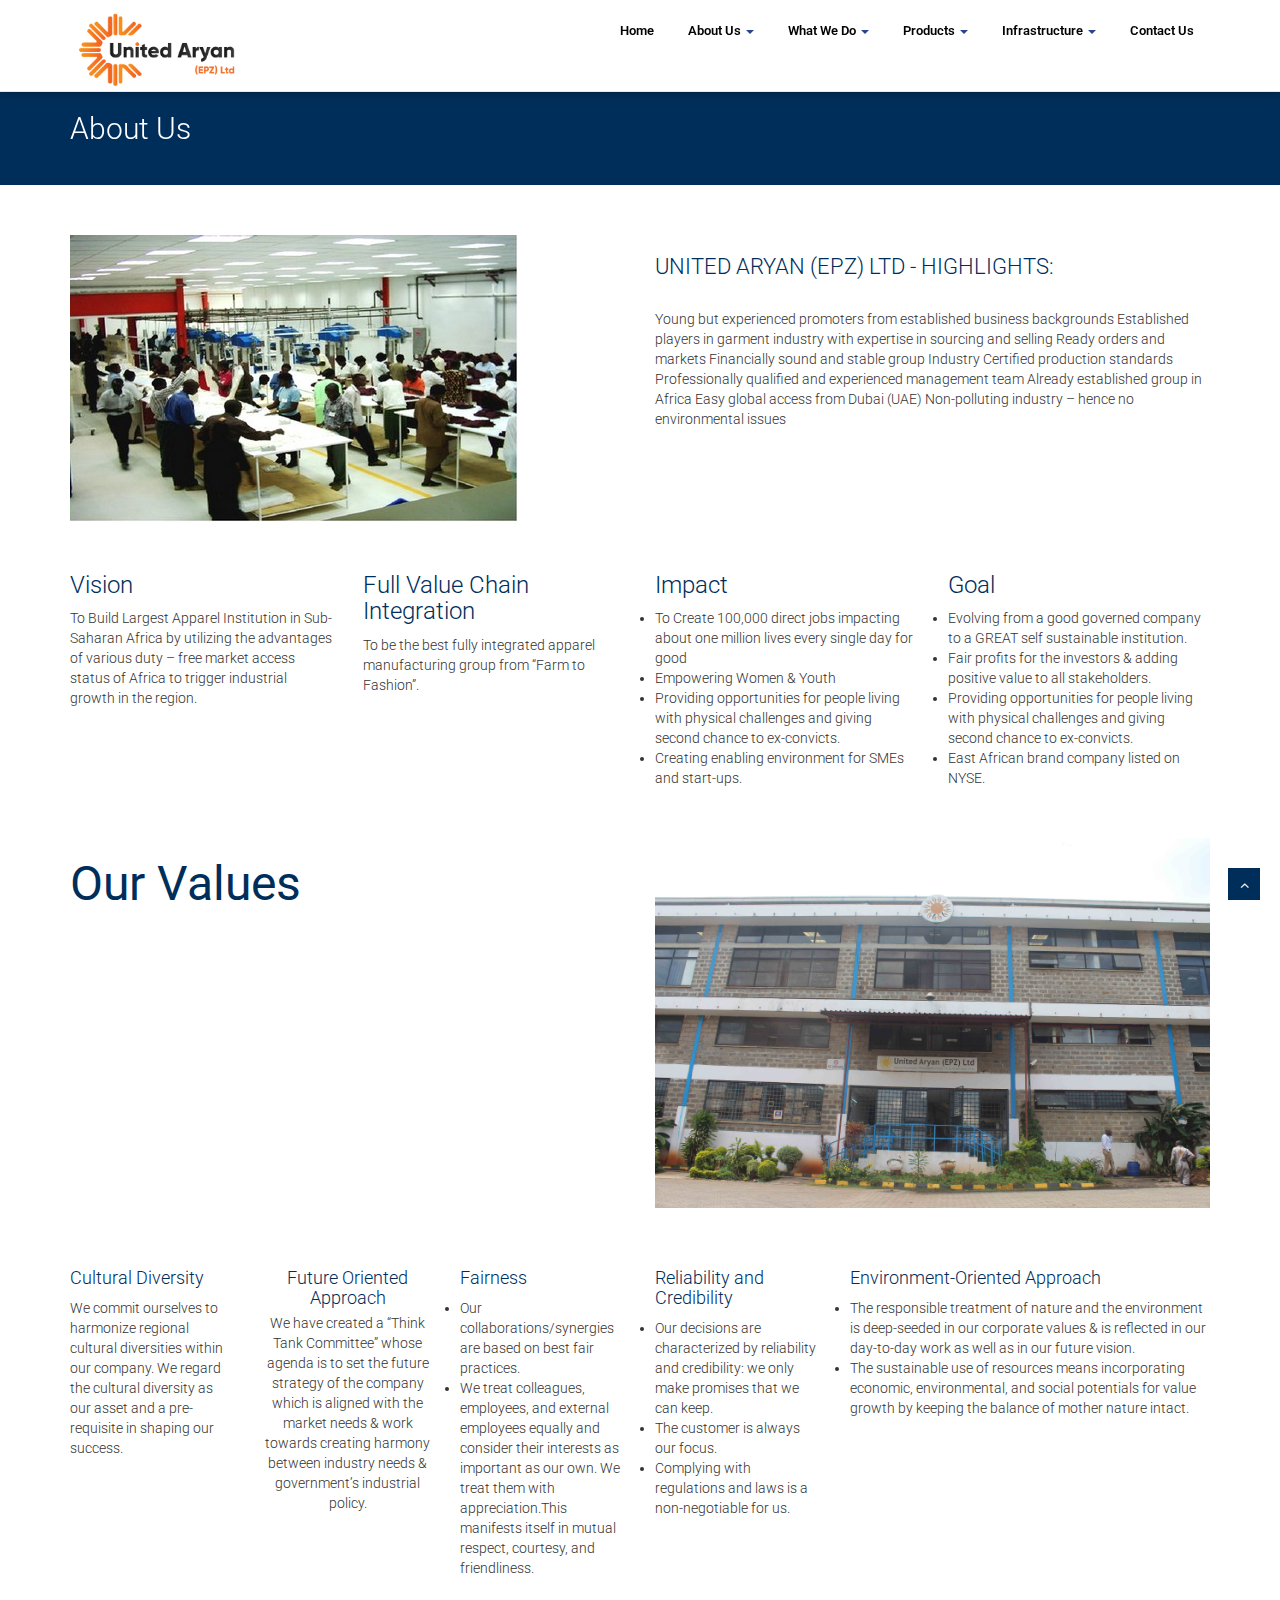
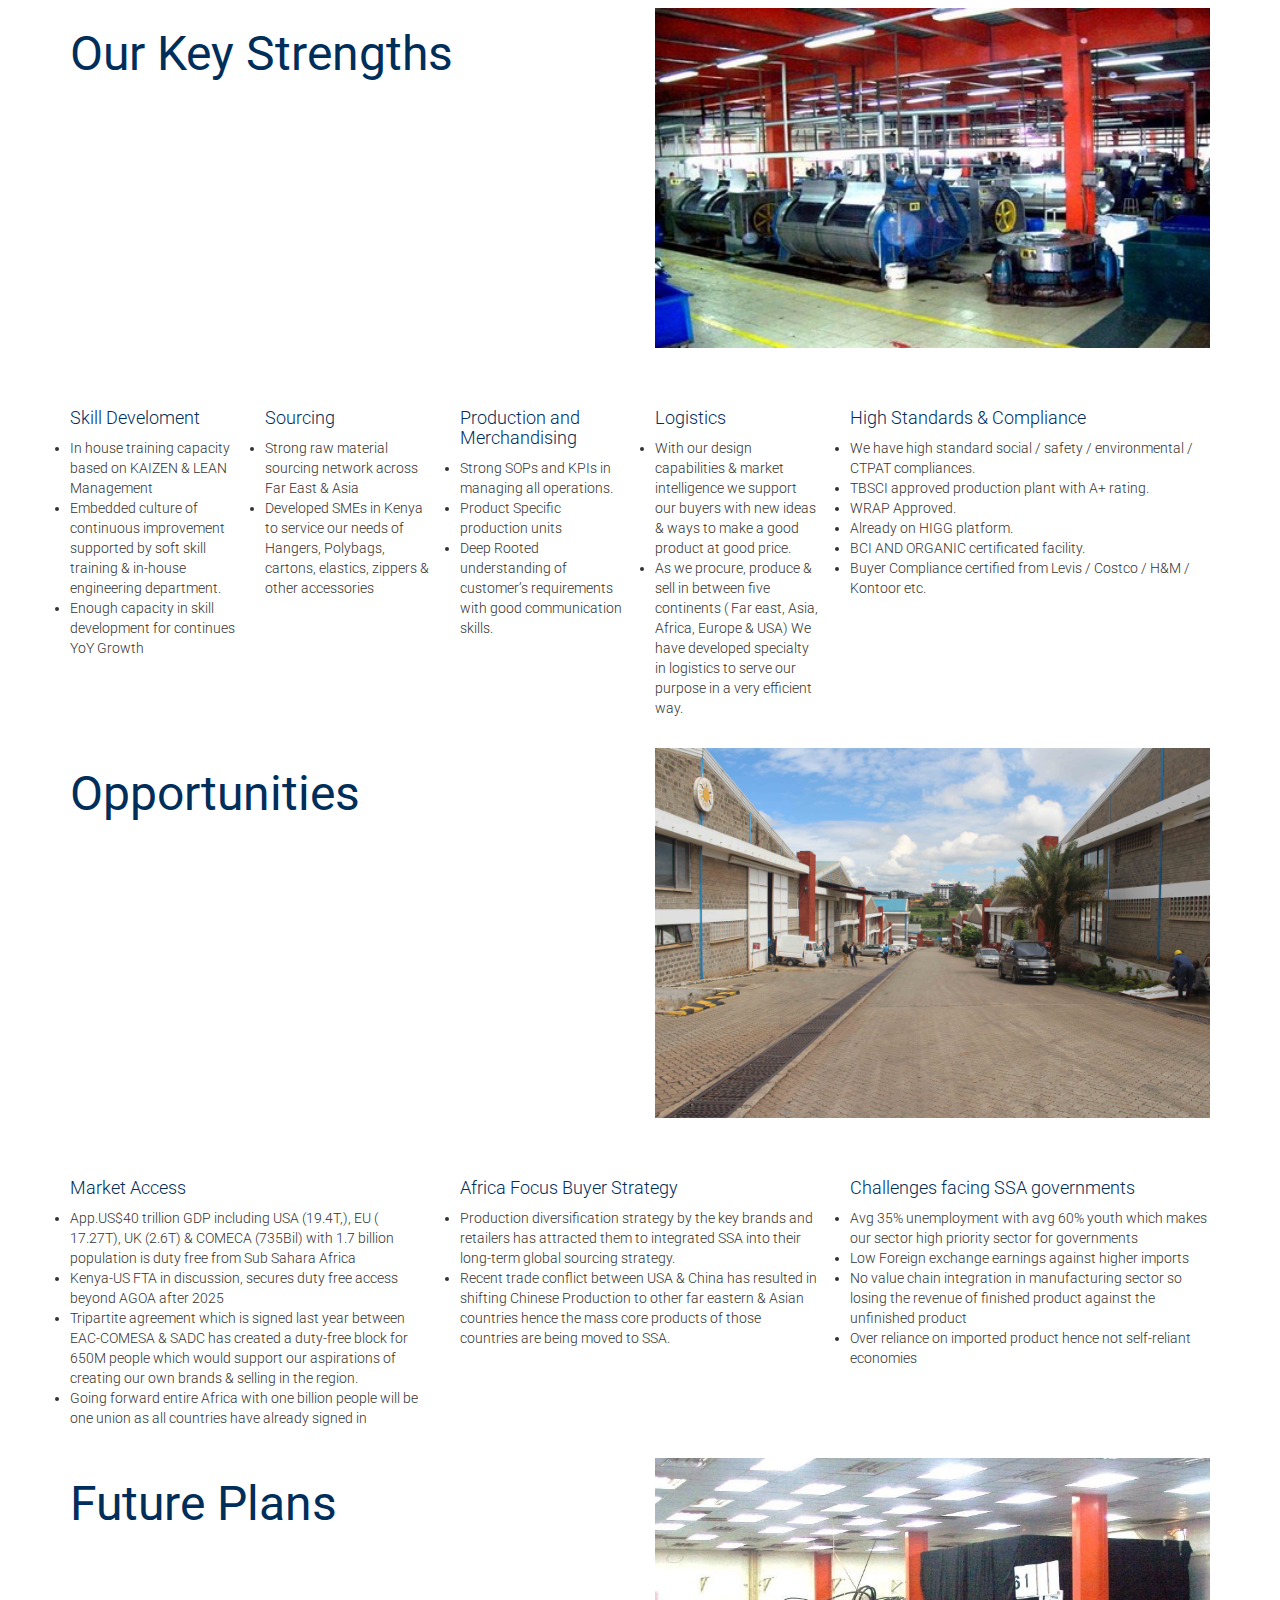
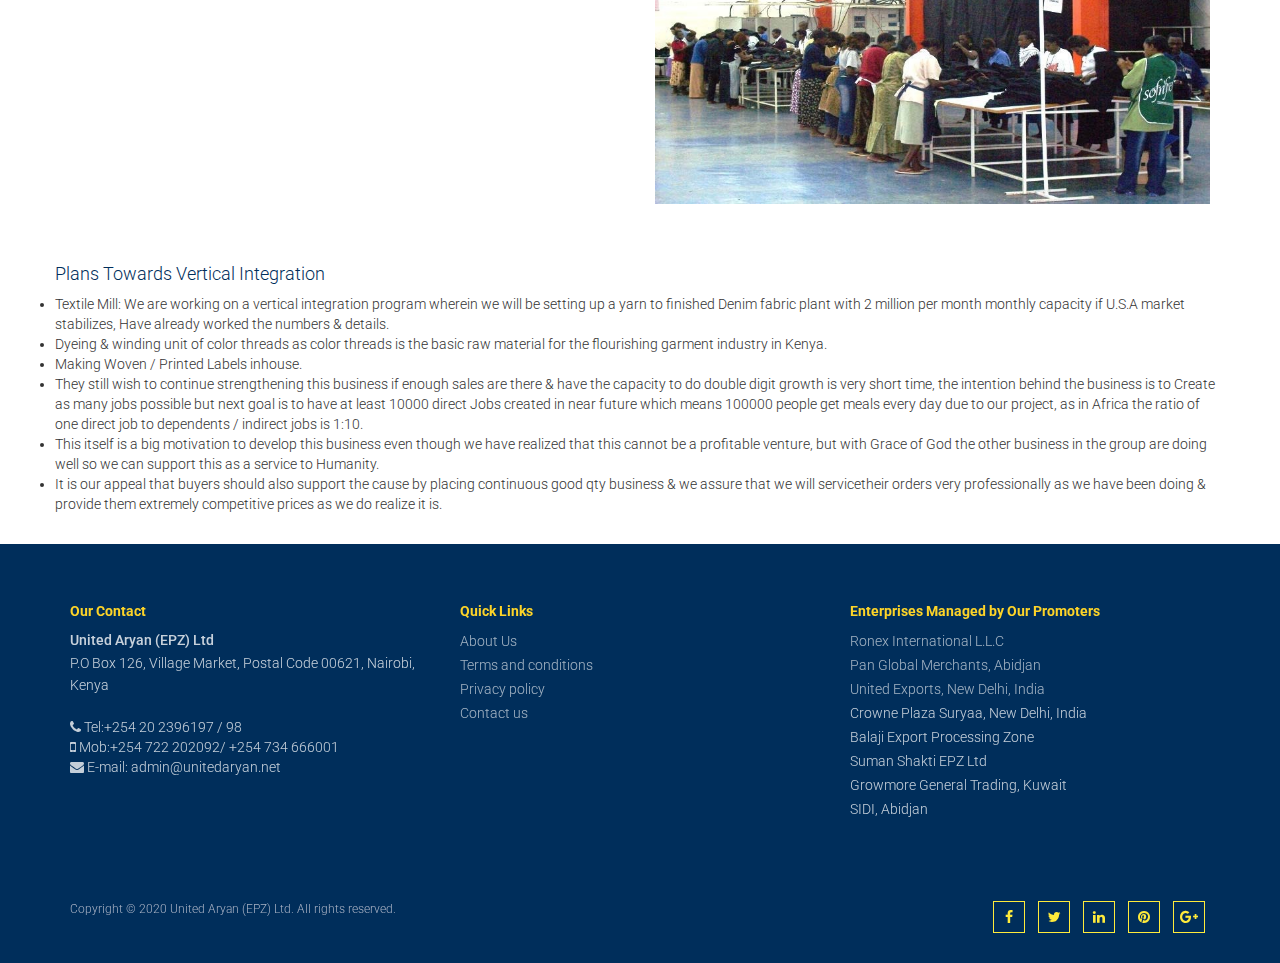
==== commit 3197cea1: "changes" ====
--- a/about.html
+++ b/about.html
@@ -51,7 +51,7 @@
 				<div class="navbar-collapse collapse">
 					<ul class="nav navbar-nav">
 						<li><a href="index.html">Home</a></li>
-						<li class="dropdown active">							
+						<li class="dropdown">							
 							<a class="dropdown-toggle" data-toggle="dropdown">About Us
 								<span class="caret"></span></a>
 								<ul class="dropdown-menu">
--- a/css/style.css
+++ b/css/style.css
@@ -196,7 +196,6 @@
 
 header .nav li a:hover,
 header .nav li a:focus,
-
 header .nav li.active a:hover,
 header .nav li a.dropdown-toggle:hover,
 header .nav li a.dropdown-toggle:focus,
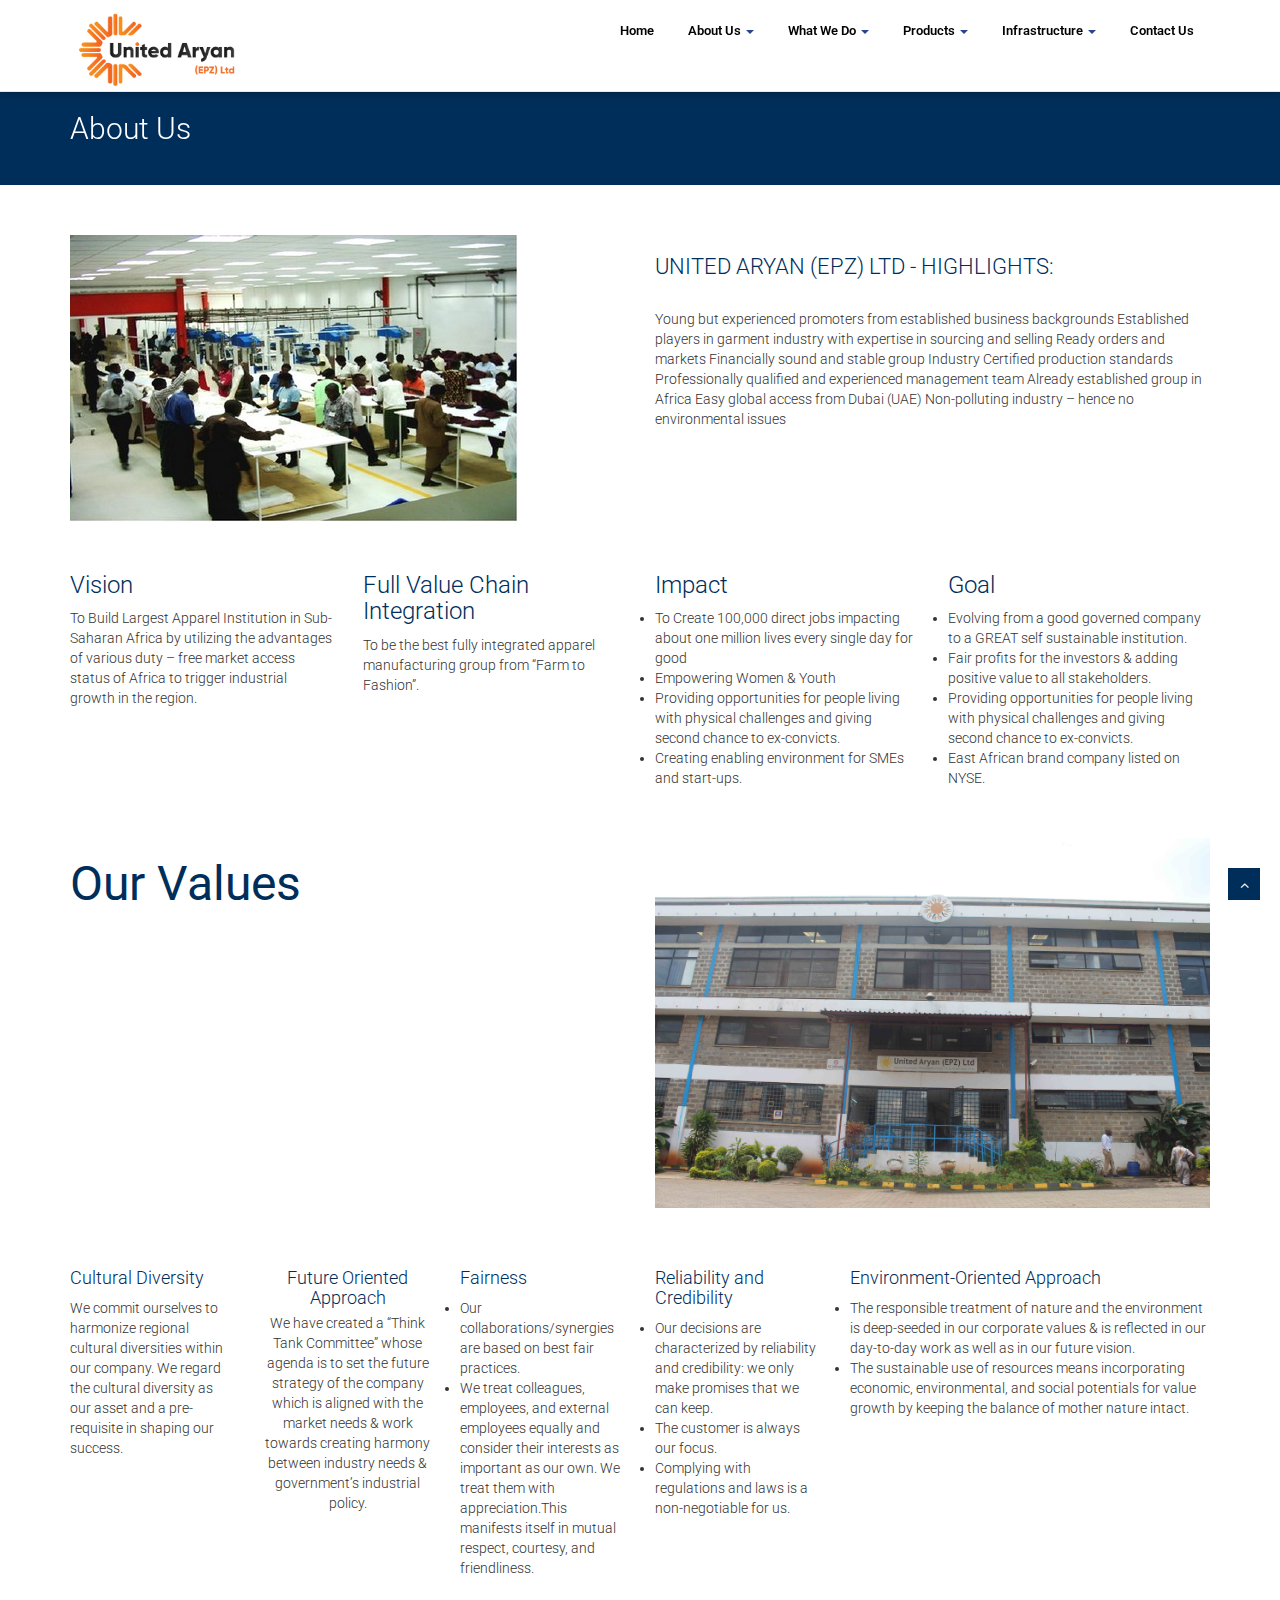
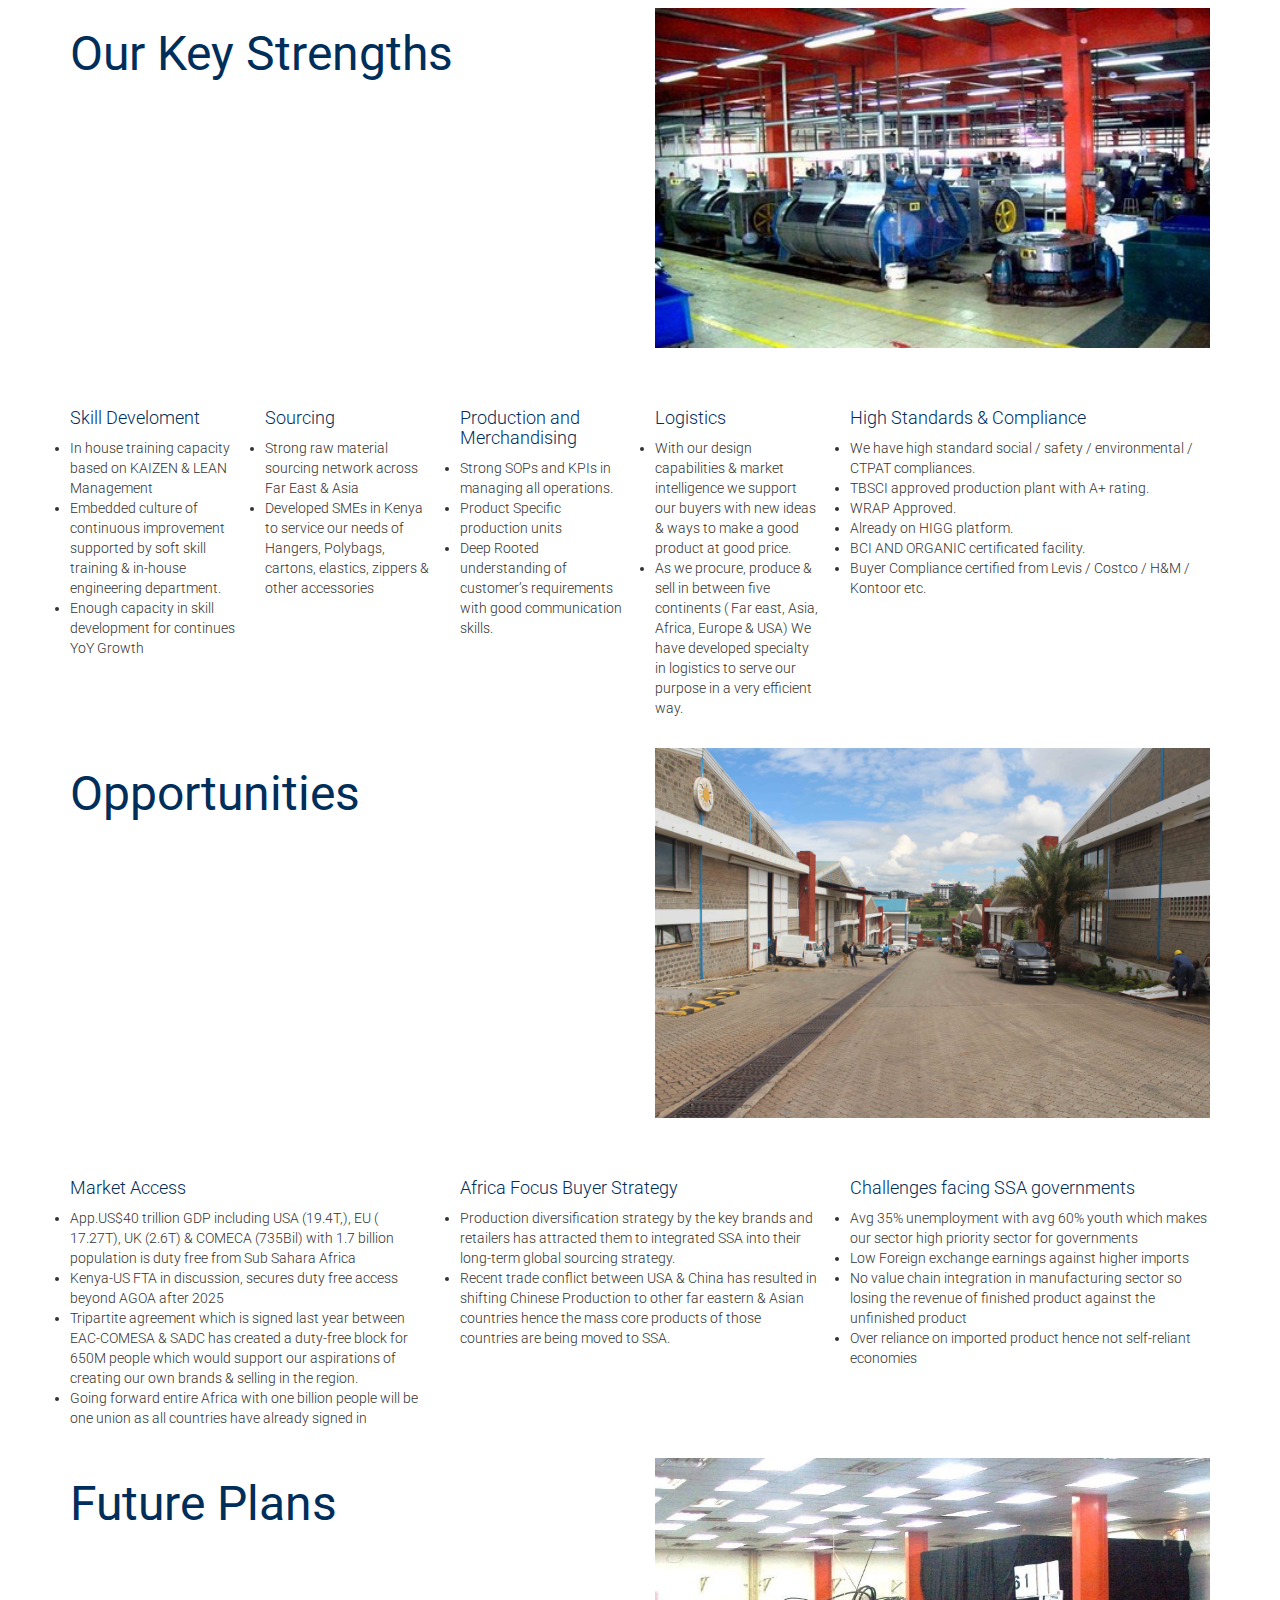
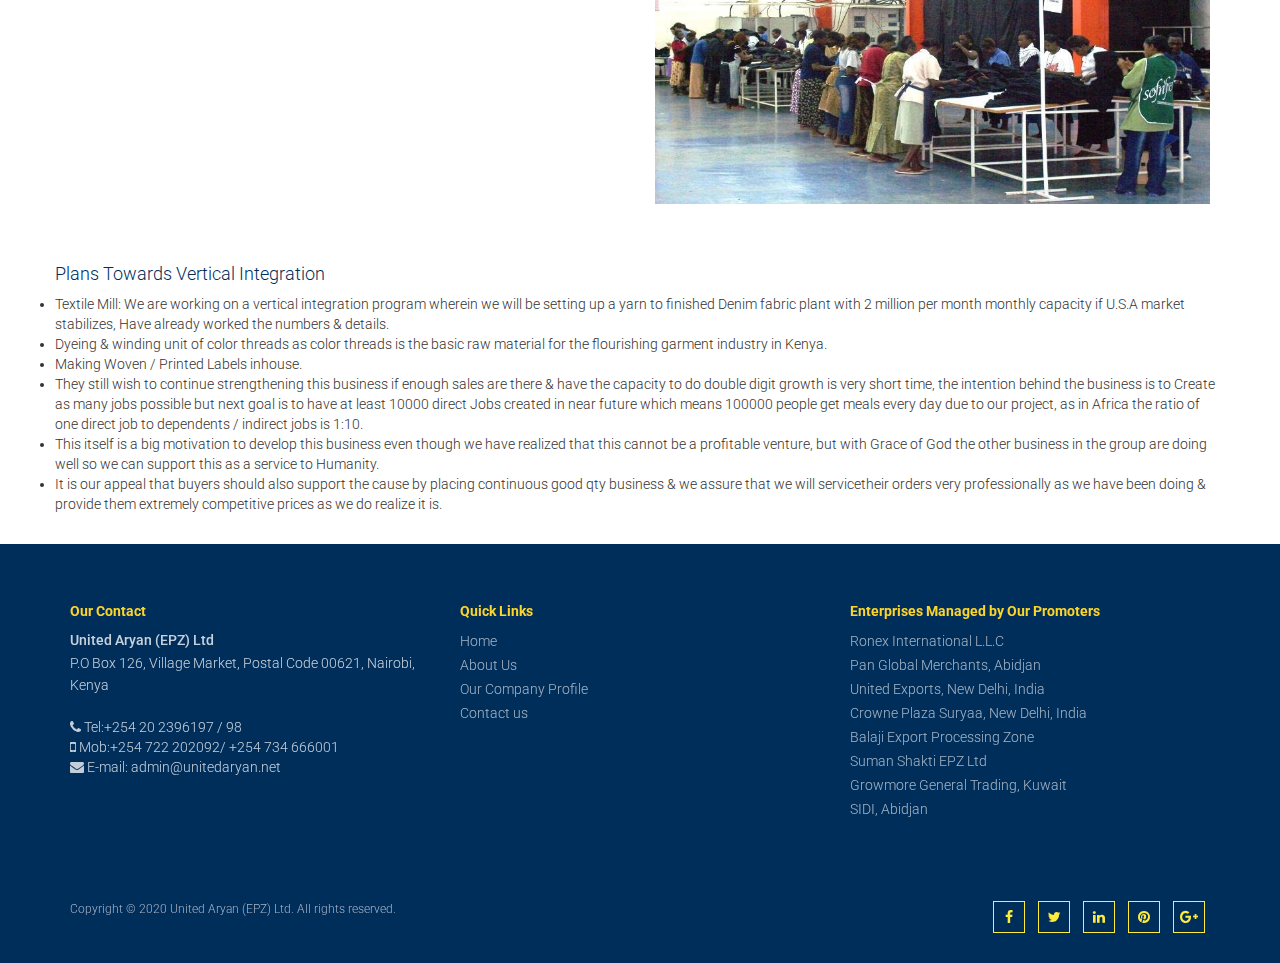
==== commit 8a018043: "changes" ====
--- a/about.html
+++ b/about.html
@@ -20,11 +20,11 @@
 	<!-- jQuery library -->
 	<script src="https://ajax.googleapis.com/ajax/libs/jquery/3.5.1/jquery.min.js"></script>
 	<!-- Material Design Bootstrap -->
-   <link rel="stylesheet" href="css/mdb.min.css">
+	<link rel="stylesheet" href="css/mdb.min.css">
 	<!-- Google Fonts Roboto -->
-   <link rel="stylesheet" href="https://fonts.googleapis.com/css?family=Roboto:300,400,500,700&display=swap">
-   
-	
+	<link rel="stylesheet" href="https://fonts.googleapis.com/css?family=Roboto:300,400,500,700&display=swap">
+
+
 	<!-- HTML5 shim, for IE6-8 support of HTML5 elements -->
 	<!--[if lt IE 9]>
       <script src="http://html5shim.googlecode.com/svn/trunk/html5.js"></script>
@@ -36,8 +36,7 @@
 
 	<!-- start header -->
 	<header>
-		<div class="navbar navbar-default navbar-static-top"
-			>
+		<div class="navbar navbar-default navbar-static-top">
 			<div class="container">
 				<div class="navbar-header">
 					<button type="button" class="navbar-toggle" data-toggle="collapse" data-target=".navbar-collapse">
@@ -51,26 +50,26 @@
 				<div class="navbar-collapse collapse">
 					<ul class="nav navbar-nav">
 						<li><a href="index.html">Home</a></li>
-						<li class="dropdown">							
+						<li class="dropdown">
 							<a class="dropdown-toggle" data-toggle="dropdown">About Us
 								<span class="caret"></span></a>
-								<ul class="dropdown-menu">
-									<li><a href="about.html">About Us</a></li>
-									<li><a href="assets/UAL - Company Profile.pdf" target="blank">Our Profile</a></li>
-									<li><a href="sustainability.html">Sustainability</a></li>
-								</ul>
-						</li> 						
-						<li class="dropdown">						
+							<ul class="dropdown-menu">
+								<li><a href="about.html">About Us</a></li>
+								<li><a href="assets/UAL - Company Profile.pdf" target="blank">Our Profile</a></li>
+								<li><a href="sustainability.html">Sustainability</a></li>
+							</ul>
+						</li>
+						<li class="dropdown">
 							<a class="dropdown-toggle" data-toggle="dropdown" href="">What we Do
 								<span class="caret"></span></a>
-								<ul class="dropdown-menu">
-								  <li><a href="pline.html">Product Line</a></li>
-								  <li><a href="logistics.html">Logistics</a></li>
-								  <li><a href="served.html">Customers Served</a></li>
-								  <li><a href="facility.html">Facility</a></li>
-								</ul>
+							<ul class="dropdown-menu">
+								<li><a href="pline.html">Product Line</a></li>
+								<li><a href="logistics.html">Logistics</a></li>
+								<li><a href="served.html">Customers Served</a></li>
+								<li><a href="facility.html">Facility</a></li>
+							</ul>
 						</li>
-						<li class="dropdown">							
+						<li class="dropdown">
 							<a class="dropdown-toggle" data-toggle="dropdown" href="">Products
 								<span class="caret"></span></a>
 							<ul class="dropdown-menu">
@@ -79,13 +78,13 @@
 								<li><a href="knits.html">Knit Products</a></li>
 
 							</ul>
-						</li>						
-						<li class="dropdown">							
+						</li>
+						<li class="dropdown">
 							<a class="dropdown-toggle" data-toggle="dropdown" href="">Infrastructure
 								<span class="caret"></span></a>
 							<ul class="dropdown-menu">
 								<li><a href="infrastructure.html">Infrastructure</a></li>
-								<li><a href="factory_photos.html">Factory Photos</a></li>								
+								<li><a href="factory_photos.html">Factory Photos</a></li>
 
 							</ul>
 						</li>
@@ -424,10 +423,10 @@
 					<div class="widget">
 						<h5 class="widgetheading">Quick Links</h5>
 						<ul class="link-list">
-							<li><a href="#">About Us</a></li>
-							<li><a href="#">Terms and conditions</a></li>
-							<li><a href="#">Privacy policy</a></li>
-							<li><a href="#">Contact us</a></li>
+							<li><a href="index.html">Home</a></li>
+							<li><a href="about.html">About Us</a></li>
+							<li><a href="assets/UAL - Company Profile.pdf">Our Company Profile</a></li>
+							<li><a href="contact.html">Contact us</a></li>
 						</ul>
 					</div>
 				</div>
@@ -435,14 +434,14 @@
 					<div class="widget">
 						<h5 class="widgetheading">Enterprises Managed by Our Promoters</h5>
 						<ul class="link-list">
-							<li><a href="#">Ronex International L.L.C</a></li>
-							<li><a href="#">Pan Global Merchants, Abidjan</a></li>
-							<li><a href="#">United Exports, New Delhi, India</a></li>
-							<li>Crowne Plaza Suryaa, New Delhi, India</li>
-							<li>Balaji Export Processing Zone</li>
-							<li>Suman Shakti EPZ Ltd</li>
-							<li>Growmore General Trading, Kuwait</li>
-							<li>SIDI, Abidjan</li>
+							<li><a href="http://www.ronexintl.com/about_us.html">Ronex International L.L.C</a></li>
+							<li><a href="promoters.html#panglobal">Pan Global Merchants, Abidjan</a></li>
+							<li><a href="promoters.html#united-exports">United Exports, New Delhi, India</a></li>
+							<li><a href="promoters.html#crowne-plaza">Crowne Plaza Suryaa, New Delhi, India</a></li>
+							<li><a href="index.html#">Balaji Export Processing Zone</a></li>
+							<li><a href="index.html#">Suman Shakti EPZ Ltd</a></li>
+							<li><a href="promoters.html#growmore">Growmore General Trading, Kuwait</a></li>
+							<li><a href="promoters.html#sidi">SIDI, Abidjan</a></li>
 						</ul>
 					</div>
 				</div>
@@ -487,10 +486,10 @@
 	<script src="js/jquery.fancybox-media.js"></script>
 	<script src="js/jquery.flexslider.js"></script>
 	<script src="js/animate.js"></script>
-	 <!-- MDB core JavaScript -->
-<script type="text/javascript" src="js/mdb.min.js"></script>
-<!-- Bootstrap tooltips -->
-<script type="text/javascript" src="js/popper.min.js"></script>
+	<!-- MDB core JavaScript -->
+	<script type="text/javascript" src="js/mdb.min.js"></script>
+	<!-- Bootstrap tooltips -->
+	<script type="text/javascript" src="js/popper.min.js"></script>
 	<!-- Vendor Scripts -->
 	<script src="js/modernizr.custom.js"></script>
 	<script src="js/jquery.isotope.min.js"></script>
--- a/css/style.css
+++ b/css/style.css
@@ -1808,9 +1808,9 @@
   background-color: #ffffff !important;
 }
 video{
-  width: auto;
-  height: 50%;
-  float: right;
+  width: 100%;
+  height: auto;
+  position: absolute; 
 }
 #myCarousel{
   background-color: #002e5b;
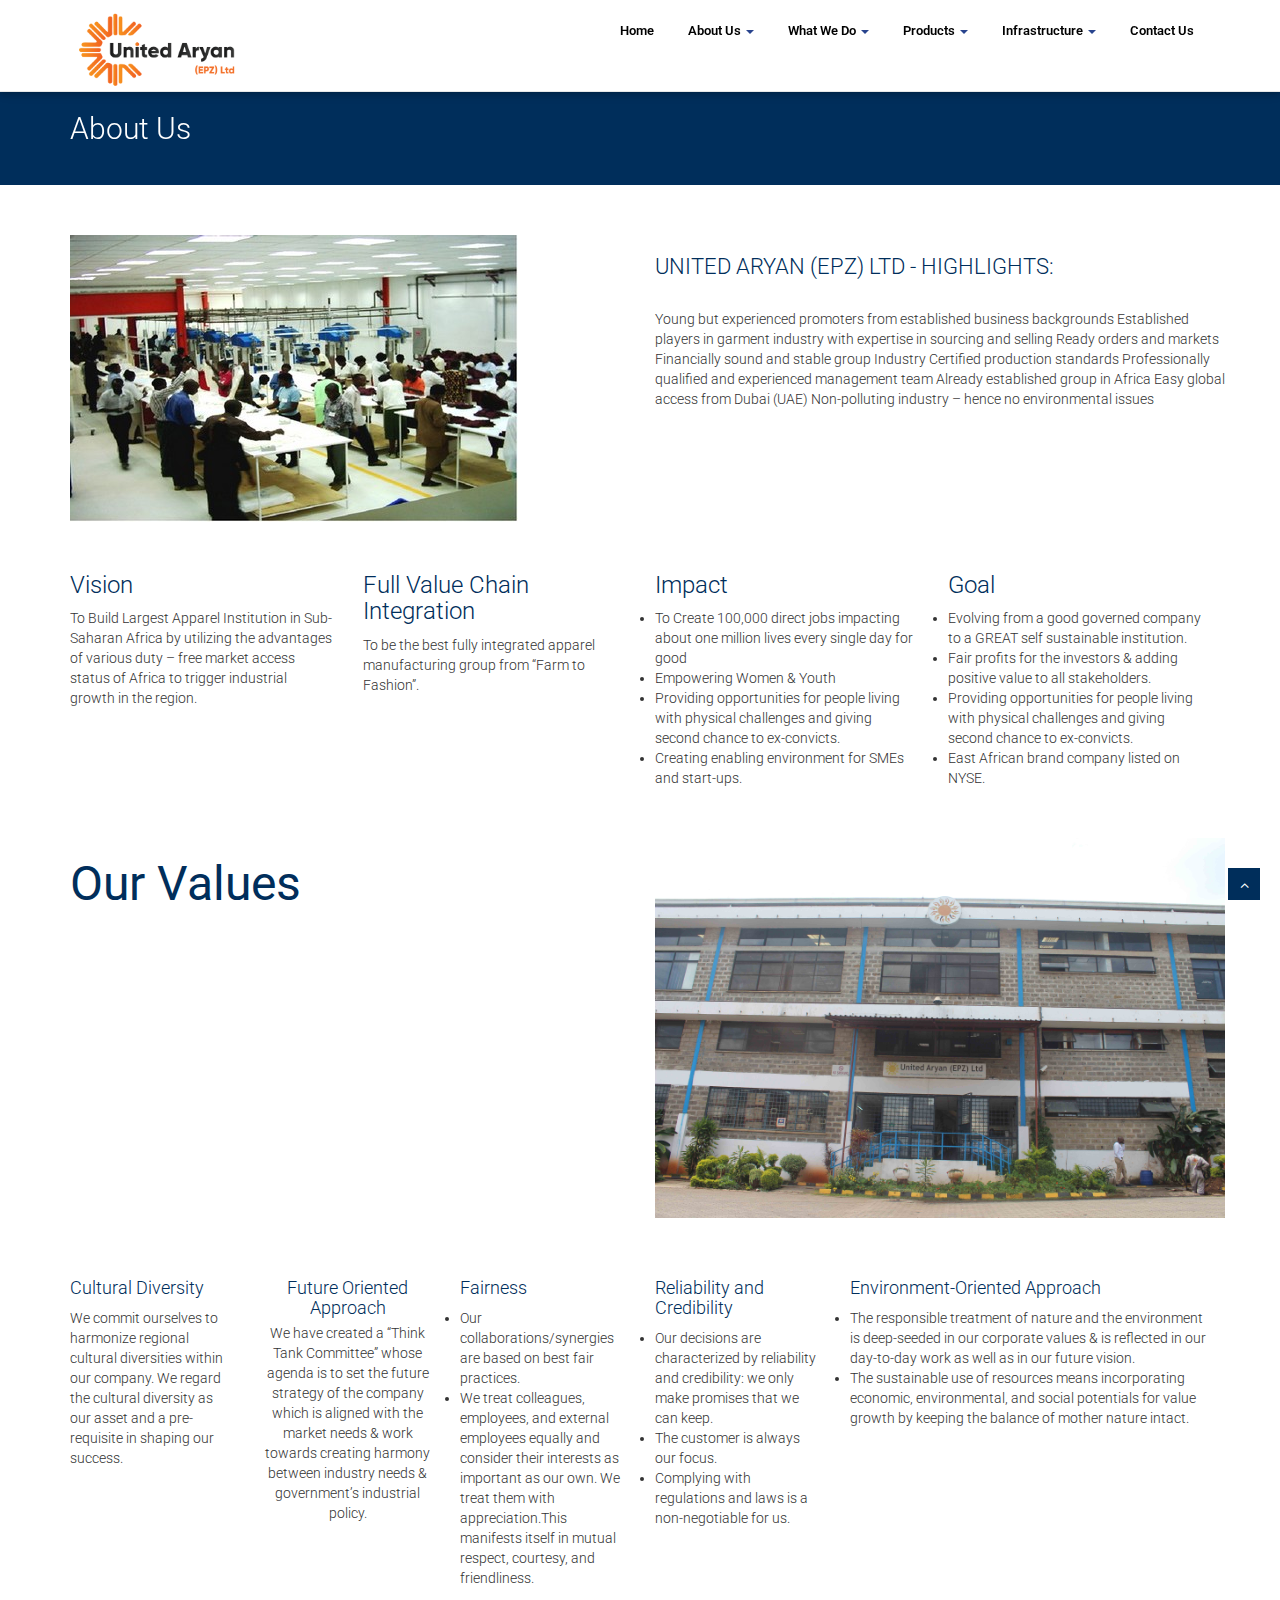
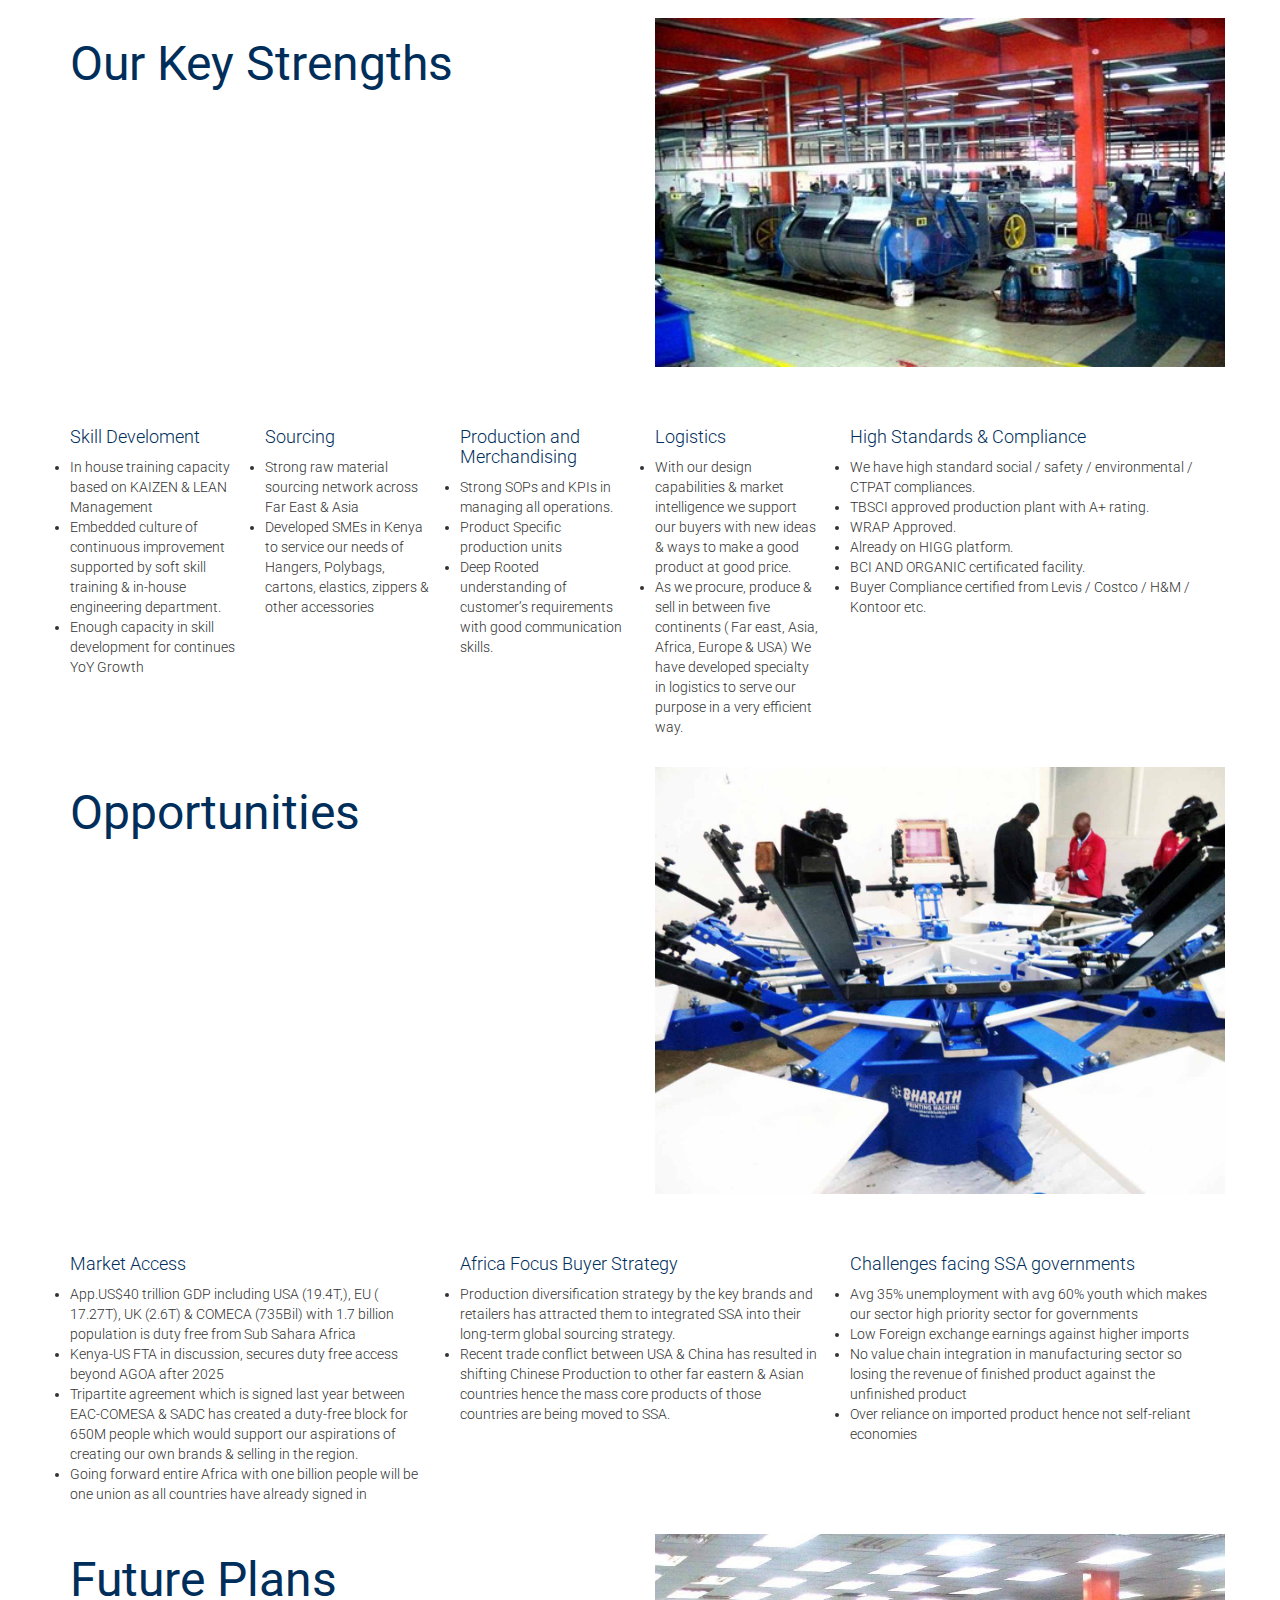
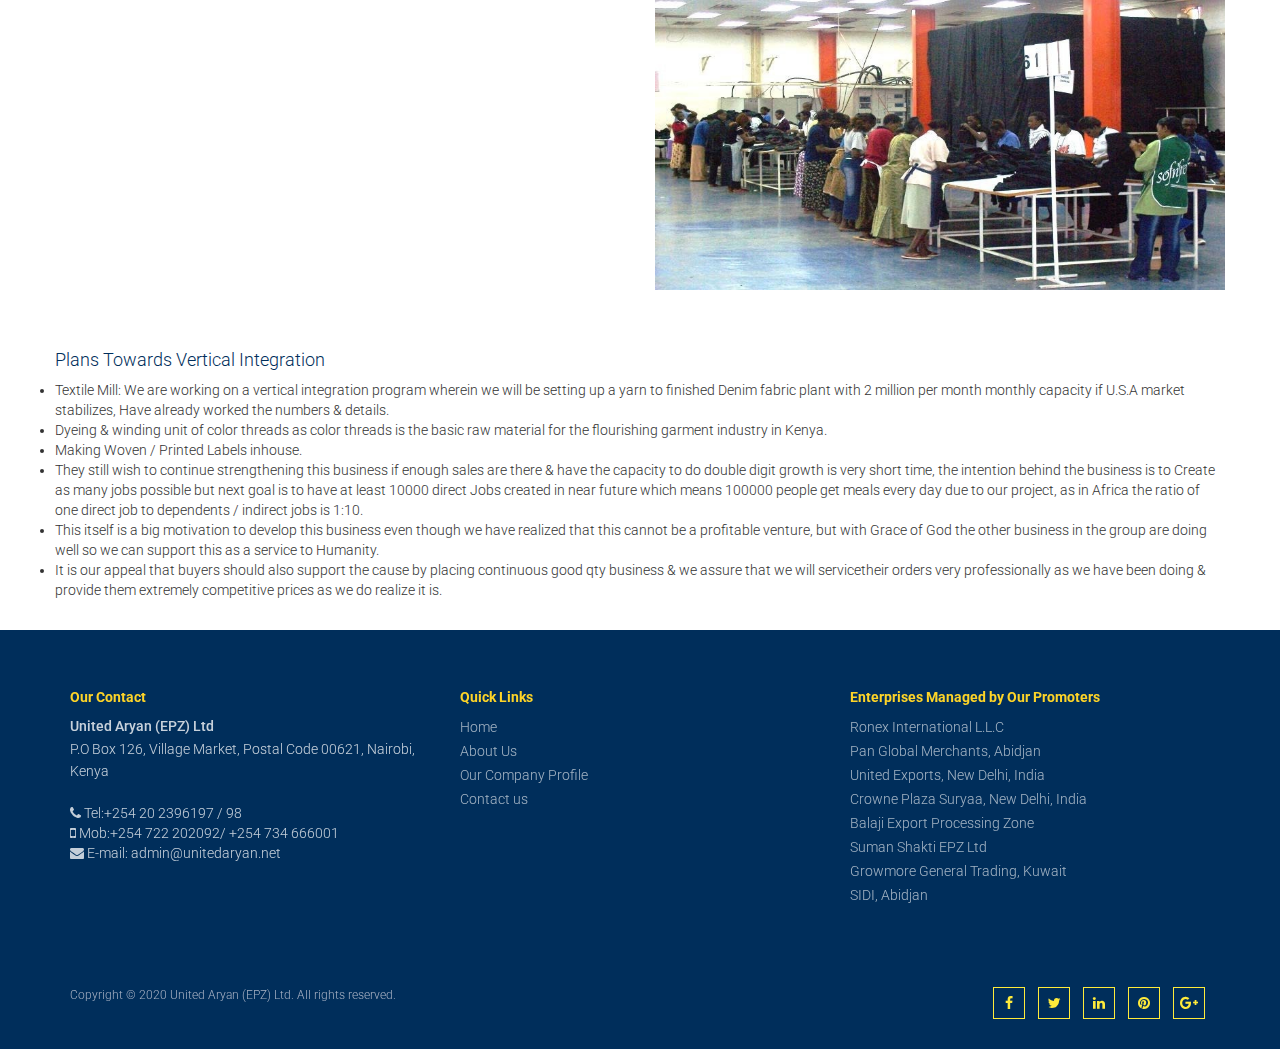
==== commit 4639e409: "minor changes" ====
--- a/about.html
+++ b/about.html
@@ -315,7 +315,7 @@
 			<!--opportunities starts here-->
 			<div class="block-heading-six row">
 				<h3 class="bg-color big-text col-md-6">Opportunities</h3>
-				<img class="col-md-6" src="img/IMG_2359.jpg" alt="">
+				<img class="col-md-6" src="assets/images/factory_photos/62.jpg" alt="">
 			</div>
 			<br>
 			<div class="team-six">
--- a/css/style.css
+++ b/css/style.css
@@ -408,7 +408,7 @@
   width: 100%;
   height: 100%; /* background: rgba(255, 255, 255, 0.37); */
   z-index: 1;
-  position: absolute;
+  position: relative !important;
   
 }
 .flex-direction-nav a {
@@ -1780,8 +1780,7 @@
 table.blueTable tr:nth-child(even) {
     background: #D0E4F5;
 }
-table.blueTable {
-    border: 10px solid #1C6EA4;
+table.blueTable {    
     background-color: #EEEEEE;
     width: 74%;
     text-align: left;
@@ -1798,6 +1797,11 @@
   color: #ffffff !important;
   font-weight: 300 !important;
 }
+.white-text-2{
+  color: #ffffff !important;
+  font-weight: 600 !important;
+  font-size: 64px;
+}
 .dropdown:hover .dropdown-menu{
   display: block !important;
 }
@@ -1808,12 +1812,16 @@
   background-color: #ffffff !important;
 }
 video{
-  width: 100%;
-  height: auto;
-  position: absolute; 
+  width: 100% !important;
+  height: auto !important;
+  float: right !important;
+  position: relative !important;  
 }
 #myCarousel{
   background-color: #002e5b;
+}
+.col-md-6{
+  padding-right: 0px !important;
 }
 /*  Media queries 
 ============================= */
